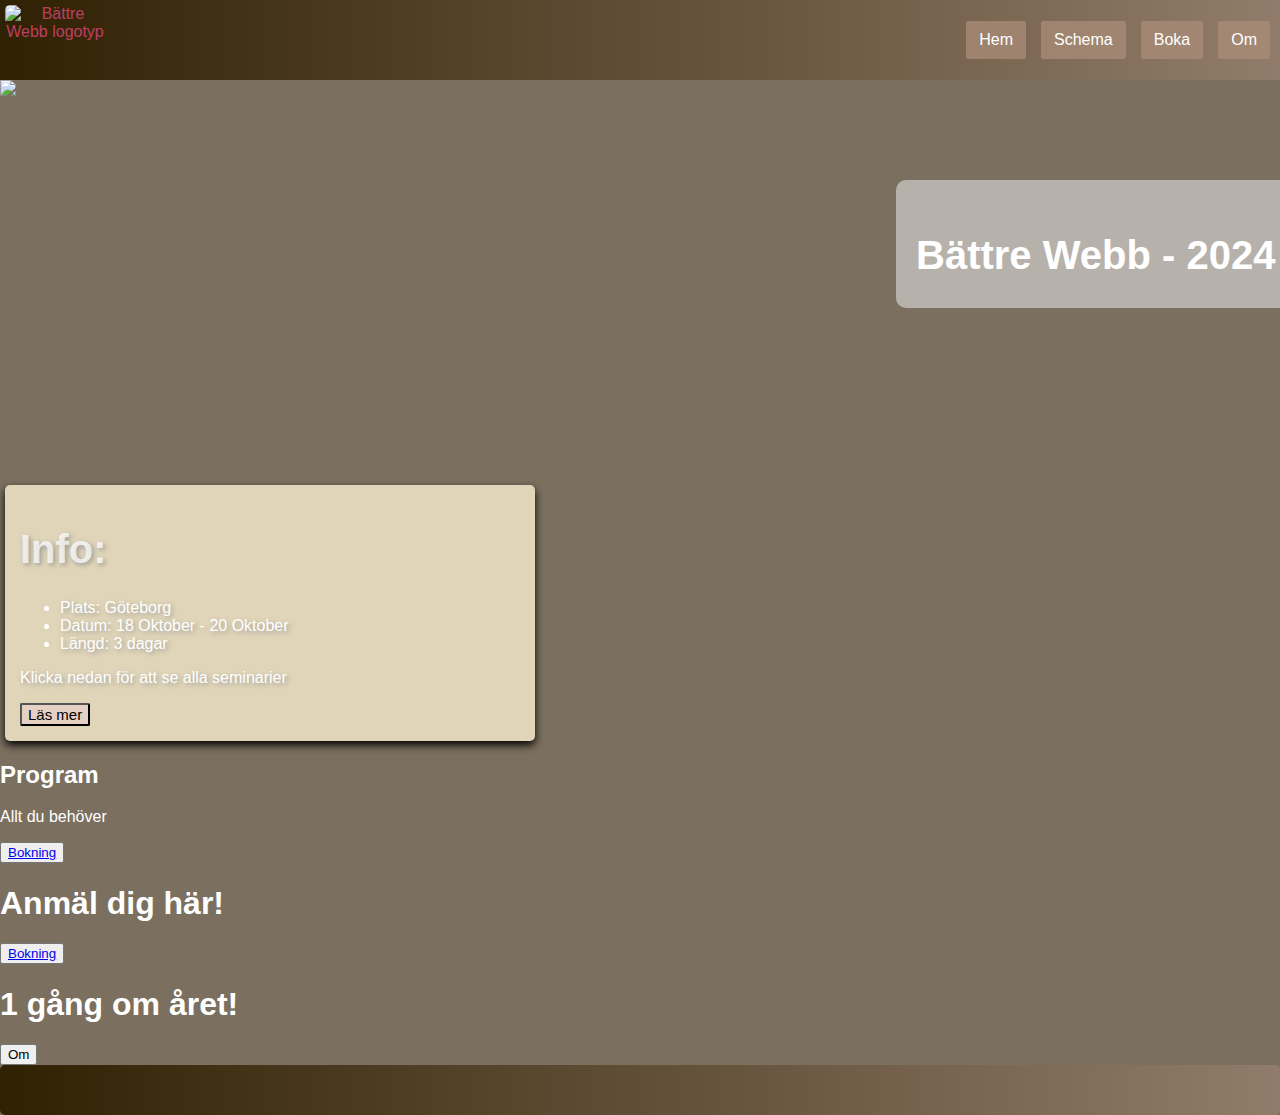
==== index.html @ a8c34453 "Ändringar av rubrik och bild" ====
<!DOCTYPE html>
<html lang="en">

<head>
         <meta charset="UTF-8">
         <meta name="viewport" content="width=device-width, initial-scale=1.0">
         <meta name="description" content="Bättre Webb - Frontendkonferens i Göteborg 2024. Lär dig mer om webbutveckling och frontend-design under denna 3-dagars konferens.">
         <title>Bättre Webb - Frontendkonferens i Göteborg 2024</title>
         <link rel="stylesheet" href="style.css">
         <link rel="stylesheet" href="program-style.css">
         <link rel="stylesheet" href="main-style.css">



</head>
<body>
    <header class="event-header">  
        <div class="logo">
            <img src="C:\Users\46736\Downloads\0ef7c6e8-6f28-417f-9a40-8fe6e013a804.webp" alt="Bättre Webb logotyp">
        </div>
        <div class="img-pic">
            <!--img src="C:\Users\46736\Downloads\c8ebf7bcc556e2cb3527eee6f27579f2.jpg" alt="Brown wavy lines background"-->
        </div>
        <nav class="menu">
            <ul class="menu">
                <li><a href="#home">Hem</a></li>


                <li><a href="#schedule">Schema</a></li>


                <li><a href="#register">Boka</a></li>


                <li><a href="#about">Om</a></li>
            </ul>
        </nav>
    </header>


    <main>
        <article class="image-section">
            <div class="image-container">
                <img src="C:\Users\46736\Better-webb-\DALL·E 2024-10-15 15.38.16 - A sandy textured background with soft, natural shadows cast from palm tree leaves. The focus is on the sand surface with delicate shadow patterns, wit.jpg">
            </div> 
            <div class="text-overlay">
                <h2> Bättre Webb - 2024 </h2>
            </div>        
        </article>

        <section>
        <nav class="info">
            <h1>Info:</h1>
            <ul>
                <li>Plats: Göteborg</li>
                <li>Datum: 18 Oktober - 20 Oktober</li>
                <li>Längd: 3 dagar</li>                        
            </ul>
            <p>Klicka nedan för att se alla seminarier</p>
            <button type="submit"><a href="program-index.html">Läs mer</a></button>
            
        </nav>
        </section>

        <section id="Schema">
            <h2>Program</h2>
            <p>Allt du behöver</p>
            <button type="submit"><a href="program-style.css">Bokning</a></button>

        </section>




        <section id="Boka">
            <h1>Anmäl dig här! </h1>
            <button type="submit"><a href="formulär-index.html">Bokning</a></button>
        </section>

        <section id="about">
            <h1>1 gång om året!</h1>
            <button type="button">Om</button>


        </section>
    </main>


    <footer class="event-footer">  
            <h2>  </h2>
            <img src=""
            <nav>
                <ul class="footer-menu">  
           
                </ul>
            </nav>
    </footer>


</body>
</html>
---- style.css ----
/* Header */
.event-header {
    display: flex;
    background-color: #302103;
    background: linear-gradient(90deg, #302103, #917b6a);
    justify-content: space-between;
    padding: 5px 5px;
    text-align: center;
    color: rgba(249, 75, 139, 0.703);
    box-shadow: #30201b;
    cursor: pointer;
}

.logo img {
    display: block;
    width: 100px;
    height: auto;
    margin-right: 100%;
    border-radius: 5px;
}

.menu {
    display: flex;
    list-style: none;
    margin-left: auto;
    padding: 0;
    justify-content: flex-end; /*Flyttar menyn åt slutet  */
    gap: 10px;
}

.menu a {
    display: block;
    padding: 10px 13px;
    background-color: #a98d78;
    flex: auto;
    text-shadow: 2px 2px 4px solid #a7929a;
    color: rgb(255, 255, 255);
    border-radius: 6px;
    text-decoration: none; /*tar bort understreck */
    cursor: pointer;
}

.image-container {
    position:static;
    width: 100%;
    height: 400px;
    overflow: hidden;


}

.image-container img {
    width: 100%;
    height: auto;
}

.text-overlay {
    position: absolute;
    width: 400px;
    top: 20%;
    left: 40%;
    background-color: #d7d4d3a7;
    border-radius: 10px;
    padding: 20px;

}

.text-overlay h2 {
    font-size: 2.5rem;
    margin-bottom: 10px;
}





.info {
    border: 2px solid #474747;
    padding: 20px; 
    border-radius: 5px;
    background-color: rgba(53, 45, 45, 0.119);
    box-shadow: 0 4px 8px rgb(0, 0, 0);
    max-width: 500px;
    margin: 5px;
    text-shadow: 2px 2px 5px #9a9a99;
}

.info h1 {
  font-size: 50px;  
  color: #000000;

}


.info button {
    color: rgb(107, 105, 107);
    background-color: #ffffff;
    text-decoration: none;
    border-radius: 2px;
    cursor: pointer;

}


.info button a {
    text-decoration: none;
    position: relative;
    top: 50%;
    color: rgb(0, 0, 0); 
    text-shadow: 2px 2px 8px solid rgb(157, 150, 150); 
    font-size: 15px; 
    text-align: left;
}

.Schema button a {
    text-decoration: none;
    position: relative;
    top: 50%;
    color: rgb(0, 0, 0); 
    text-shadow: 2px 2px 8px solid rgb(157, 150, 150); 
    font-size: 15px; 
    text-align: left;
}

body {
    font-family: Arial, sans-serif;
    margin: 0;
    padding: 0;
    color: rgb(0, 0, 0);
    background-color: #ded5cc;
    text-shadow: #9a9a99;
}


.event-footer {
    background-color: #302103;
    padding: 40px;
    text-align: center;
    color: rgb(0, 0, 0);
    border-radius: 5px;
    display: flex;
    background: linear-gradient(90deg, #302103, #917b6a);
    padding: 5px 5px;
    text-align: center;
    color: rgba(249, 75, 124, 0.703);
    box-shadow: #30201b;
}

  @media (max-width: 768px) {
    .event-header {
        flex-direction: column;
        align-items: center;

    }

  .text-overlay {

    font-size: 1.8rem;
  }


    .event-footer {
    font-size: 1rem;

    }

    .img-pic {
        
    }

    .menu {
        flex-direction: column;
        justify-content: center;
        align-items: center;
        gap: 5px;
}

    .menu a {
        flex: none;
        width: 100%;
        text-align: center;

    }

    .header-pic {


    }













  }
---- program-style.css ----
.event-header {
    display: flex;
    background-color: #302103;
    background: linear-gradient(90deg, #302103, #917b6a);
    justify-content: space-between;
    padding: 5px 5px;
    text-align: center;
    color: rgba(249, 75, 139, 0.703);
    box-shadow: #30201b;
}

.logo img {
    display: block;
    width: 100px;
    height: auto;
    margin-right: 100%;
    border-radius: 5px;
}

.header-pic img {
    width: 100%;
    height: 200px;
    overflow: hidden;
    display: block;
    filter: blur(2px);
    background-attachment: fixed;

    background-size: cover; /* täcker hela ytan */
    background-position: center; /* Centrera bilden */
    height: 300px; 
    position: relative; 
}

.info {
    border: 2px; #73fff6;
    padding: 15px; 
    border-radius: 5px;
    background-color: rgb(224, 213, 184);
    box-shadow: 0 4px 8px rgb(0, 0, 0);
    max-width: 500px;
    margin: 5px;
   text-shadow: #30201b;
}

.info h1 {
  font-size: 40px;  
  color: #ffffffc1;

}


.info button {
    color: rgb(78, 72, 76);
    background-color: #e6d0c8c1;
    text-decoration: none;

}

.nav h1 {
    color: gainsboro;
}

.img-pic {
    width: 100%;
    overflow: hidden;
}


.text-overlay {
    position: absolute;
    justify-content: end;
    top: 20;
    left: 70%;


}

.section-1 h2 {
    position: relative;
    top: 50%;
    left: 50%;
    color: rgb(239, 216, 179); 
    text-shadow: 2px 2px 8px rgba(0, 0, 0, 0.7); 
    font-size: 36px; 
    text-align: left;
}

.menu {
    display: flex;
    list-style: none;
    margin-left: auto;
    padding: 0;
    justify-content: end; /*Flyttar menyn åt slutet  */
    gap: 10px;
}

.menu a {
    display: block;
    padding: 10px 13px;
    background-color: #a98d78c1;
    flex: auto;
    text-shadow: #73fff6;
    color: rgb(255, 255, 255);
    border-radius: 2px;
    text-decoration: none; /*tar bort understreck */
}

.menu li {
    margin-right: 5px;
    text-align: right;
    text-shadow: 2px 2px 8px rgb(rgba(255, 0, 0, 0.352), rgb(255, 48, 176), rgb(245, 152, 203));

}

body {
    font-family: Arial, sans-serif;
    margin: 0;
    padding: 0;
    color: rgb(255, 255, 255);
    background-color: #7b705f;
}

/*--------------------------------------------------------------------------------------------------------------------------------------------- */

.rubrik h1 {
    color: #866e6e;
    padding: 4px 4px 5px;
    text-align: center;
    width: 90%;
    font-size: 50px;
    text-shadow: 3px 3px 6px rgb(255, 252, 253);
    margin: 100px;

}

.Schema h2 {
    font-size: 20px;
    color: rgb(255, 255, 255);
}

.Schema {
    display: flex;
    justify-content: 20px;
    flex-wrap: wrap;

}

 .Schema .Dag-1, 
 .Schema .Dag-2,
 .Schema .Dag-3
 {
    color: rgb(255, 249, 249);
    width: 300px;
    height: 220px;
    background-color: #e0d3c0;
    border: 2px solid rgb(107, 102, 102);
    padding: 20px;
    margin: 50px;
    border-radius: 5px;
    text-shadow: 1px 1px 3px #30201b;
    box-shadow: 2px 2px 5px#f6f5f4c1;
}   


 .seminarie .section-a,
 .seminarie .section-b,
 .seminarie .section-c,
 .seminarie .section-d,
 .seminarie .section-e,
 .seminarie .section-f,
 .seminarie .section-g,
 .seminarie .section-h,
 .seminarie .section-i,
 .seminarie .section-j
 {
    color: #111010;
    width: 300px;
    height: 200px;
    border: 2px solid grey;
    padding: 20px;
    margin: 30px;
    border-radius: 10px;
    background-color: #f2f0e2;
}



@media (max-width: 768px) {

    .rubrik {


    }

    .Schema {


    }



}
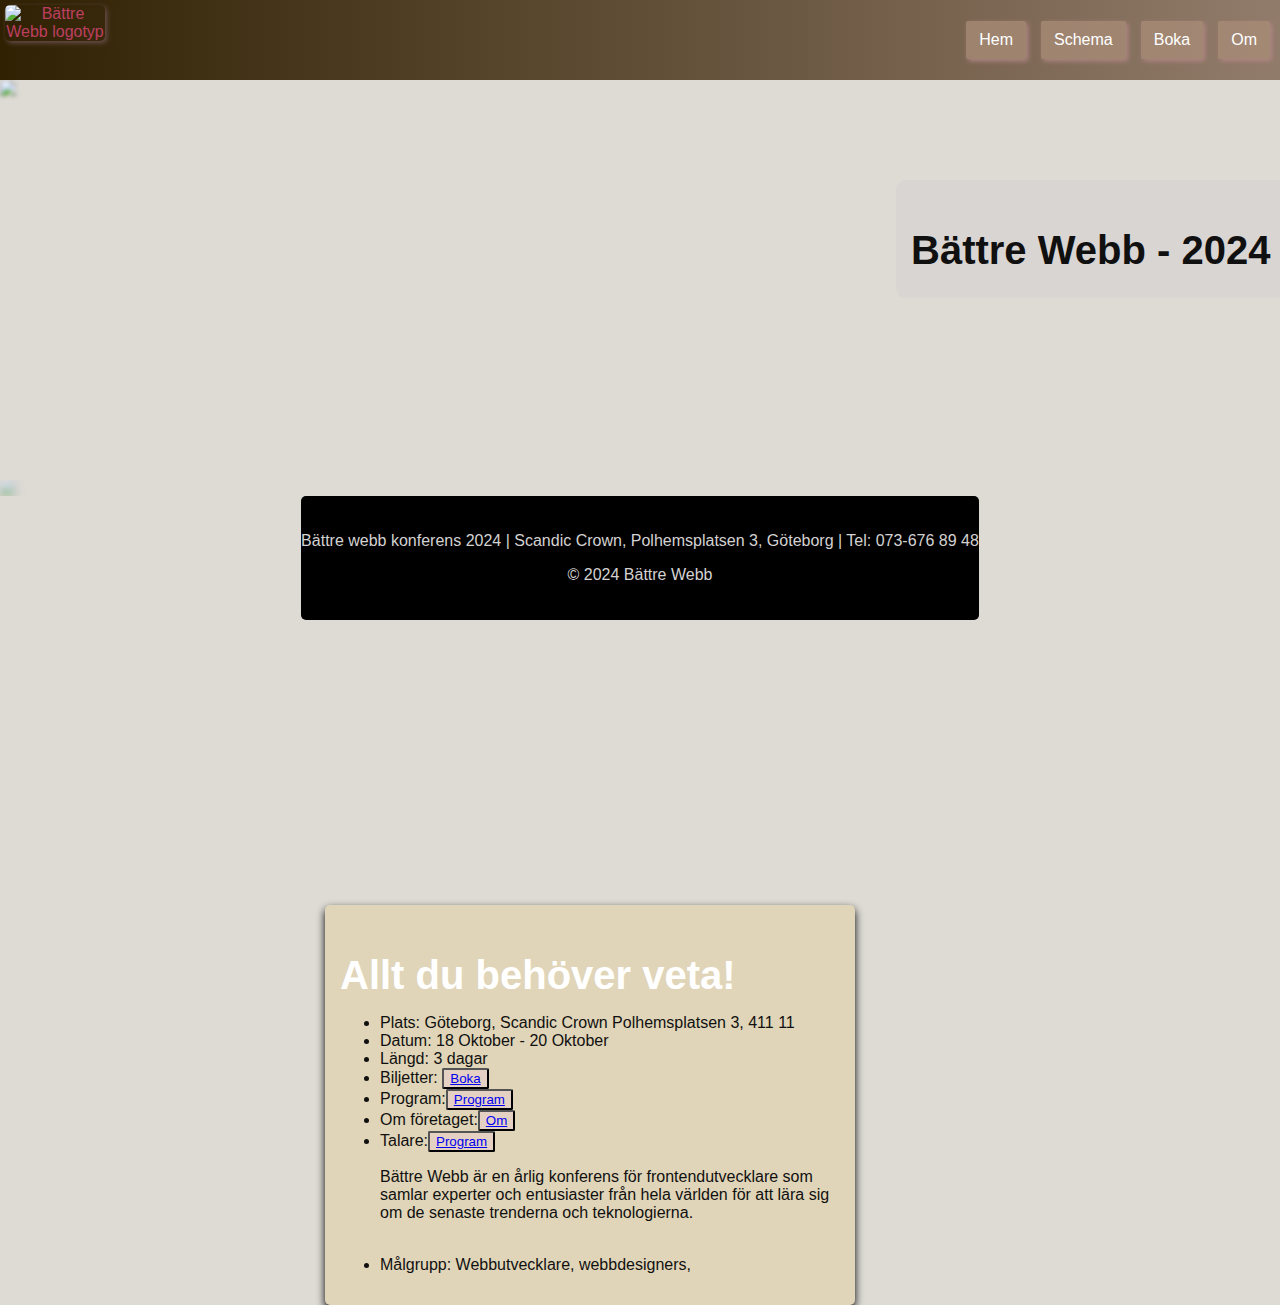
==== commit bd4c6aab: "lagt till en bagrund och ändrat om en del infromation" ====
--- a/index.html
+++ b/index.html
@@ -47,55 +47,41 @@
                 <h2> Bättre Webb - 2024 </h2>
             </div>        
         </article>
+        
+           
+
+        <section class="background-pic">
+            <div>
+                <img src="C:\Users\46736\Better-webb-\0d69a1f3-46e8-4ac4-a552-cd00e98daed6.jpg">
+            </div> 
+        </section>
 
         <section>
-        <nav class="info">
-            <h1>Info:</h1>
-            <ul>
-                <li>Plats: Göteborg</li>
+            <div class="info">
+                <h2>Allt du behöver veta!</h2>
+                <ul>
+                <li>Plats: Göteborg, Scandic Crown Polhemsplatsen 3, 411 11 </li>
                 <li>Datum: 18 Oktober - 20 Oktober</li>
-                <li>Längd: 3 dagar</li>                        
-            </ul>
-            <p>Klicka nedan för att se alla seminarier</p>
-            <button type="submit"><a href="program-index.html">Läs mer</a></button>
-            
-        </nav>
-        </section>
-
-        <section id="Schema">
-            <h2>Program</h2>
-            <p>Allt du behöver</p>
-            <button type="submit"><a href="program-style.css">Bokning</a></button>
-
-        </section>
-
-
-
-
-        <section id="Boka">
-            <h1>Anmäl dig här! </h1>
-            <button type="submit"><a href="formulär-index.html">Bokning</a></button>
-        </section>
-
-        <section id="about">
-            <h1>1 gång om året!</h1>
-            <button type="button">Om</button>
-
-
+                <li>Längd: 3 dagar</li>  
+                
+                <li>Biljetter: <button type="submit"><a href="formulär-index.html">Boka</a></button></li>
+                <li>Program:<button type="submit"><a href="program-index.html">Program</a></button></li>
+                <li>Om företaget:<button type="submit"><a href="about-index.html">Om</a></button></li>
+                <li>Talare:<button type="submit"><a href="program-index.html">Program</a></button></li>
+                <p> Bättre Webb är en årlig konferens för frontendutvecklare som samlar experter och entusiaster från hela världen för att lära sig om de senaste trenderna och teknologierna.</p><br>
+                <li>Målgrupp: Webbutvecklare, webbdesigners, </li>
+                </ul>
+            </div>
         </section>
     </main>
 
 
-    <footer class="event-footer">  
-            <h2>  </h2>
-            <img src=""
-            <nav>
-                <ul class="footer-menu">  
-           
-                </ul>
-            </nav>
-    </footer>
 
-
+         <footer class="event-footer">  
+            <div class="footer-text">
+                <p>Bättre webb konferens 2024 | Scandic Crown, Polhemsplatsen 3, Göteborg | Tel: 073-676 89 48</p>
+                <p>&copy; 2024 Bättre Webb</p>
+            </div>
+         </footer>
 </body>
 </html>
--- a/style.css
+++ b/style.css
@@ -1,24 +1,25 @@
-/* Header */
-.event-header {
+/* Header*/
+header {
     display: flex;
-    background-color: #302103;
-    background: linear-gradient(90deg, #302103, #917b6a);
+    background-color: #c2bfba;
+    background: linear-gradient(90deg, #2b1e06c8, #7b6262, #b8a495);
     justify-content: space-between;
     padding: 5px 5px;
     text-align: center;
     color: rgba(249, 75, 139, 0.703);
     box-shadow: #30201b;
-    cursor: pointer;
-}
-
+}
+
+/* Logo */
 .logo img {
     display: block;
     width: 100px;
     height: auto;
     margin-right: 100%;
     border-radius: 5px;
-}
-
+    box-shadow: 2px 2px 5px rgb(106, 78, 78);
+}
+ /* Meny*/
 .menu {
     display: flex;
     list-style: none;
@@ -31,15 +32,15 @@
 .menu a {
     display: block;
     padding: 10px 13px;
-    background-color: #a98d78;
+    background-color: #d2bbaac1;
     flex: auto;
-    text-shadow: 2px 2px 4px solid #a7929a;
+    box-shadow: 2px 2px 5px #b28686;
     color: rgb(255, 255, 255);
-    border-radius: 6px;
+    border-radius: 2px;
     text-decoration: none; /*tar bort understreck */
     cursor: pointer;
 }
-
+/*Strand bilden*/
 .image-container {
     position:static;
     width: 100%;
@@ -52,16 +53,19 @@
 .image-container img {
     width: 100%;
     height: auto;
-}
-
+    filter: blur(2px);
+}
+
+/* Välomst rubriken */
 .text-overlay {
     position: absolute;
-    width: 400px;
+    width: 370px;
     top: 20%;
-    left: 40%;
-    background-color: #d7d4d3a7;
+    left: 35%;
+    background-color: #d7d4d3d4;
     border-radius: 10px;
-    padding: 20px;
+    padding: 15px;
+    z-index: 2;
 
 }
 
@@ -70,25 +74,58 @@
     margin-bottom: 10px;
 }
 
-
-
-
-
+/* Bakgrunds bilden */
+.background-pic {
+    position: relative;
+    width: 100%;
+    height: auto;
+    overflow: hidden;
+    background-size: cover;
+    background-position: center;
+}
+
+.background-pic img {
+    position: static;
+    width: 100%;
+    height: 400px;
+    overflow: hidden;
+
+    display: block;
+    margin: 0 auto; /* Centrerar bilden */
+    width: 100%;
+    height: auto;
+    filter: blur(5px);
+}
+
+/* Information och sånt */
 .info {
-    border: 2px solid #474747;
-    padding: 20px; 
-    border-radius: 5px;
-    background-color: rgba(53, 45, 45, 0.119);
-    box-shadow: 0 4px 8px rgb(0, 0, 0);
-    max-width: 500px;
-    margin: 5px;
-    text-shadow: 2px 2px 5px #9a9a99;
-}
+    position: absolute;
+    top: 100%;
+    left: 25%;
+    margin: 2px;
+    padding: 20px;
+    z-index: 2;
+    width: 50%;
+    background-color: #d7d4d3a7;
+    border-radius: 10px;
+
+}
+
+.info h2 {
+    font-size: 2.5rem;
+    margin-bottom: 10px;
+    color: #ffffff;
+    
+}-----
+
+
+
 
 .info h1 {
-  font-size: 50px;  
-  color: #000000;
-
+    position: absolute;
+    font-size: 100px;  
+    color: #fff9f9;
+    text-shadow: 2px 2px 5px #7b6262;
 }
 
 
@@ -102,49 +139,39 @@
 }
 
 
-.info button a {
-    text-decoration: none;
-    position: relative;
-    top: 50%;
-    color: rgb(0, 0, 0); 
-    text-shadow: 2px 2px 8px solid rgb(157, 150, 150); 
-    font-size: 15px; 
-    text-align: left;
-}
-
-.Schema button a {
-    text-decoration: none;
-    position: relative;
-    top: 50%;
-    color: rgb(0, 0, 0); 
-    text-shadow: 2px 2px 8px solid rgb(157, 150, 150); 
-    font-size: 15px; 
-    text-align: left;
-}
+
+
+
 
 body {
     font-family: Arial, sans-serif;
     margin: 0;
     padding: 0;
-    color: rgb(0, 0, 0);
-    background-color: #ded5cc;
+    color: rgb(255, 255, 255);
+    background-color: #7b6262;
     text-shadow: #9a9a99;
 }
 
 
+footer {
+    background-color: #000000;
+    color: rgb(212, 210, 210);
+    text-align: center;
+    padding: 20px 0;
+}
+
 .event-footer {
-    background-color: #302103;
-    padding: 40px;
+    margin: 0 auto;
+    height: auto;
+    border-radius: 5px;
+    max-width: 2000px;
+}
+
+.footer-text {
     text-align: center;
-    color: rgb(0, 0, 0);
-    border-radius: 5px;
-    display: flex;
-    background: linear-gradient(90deg, #302103, #917b6a);
-    padding: 5px 5px;
-    text-align: center;
-    color: rgba(249, 75, 124, 0.703);
-    box-shadow: #30201b;
-}
+    z-index: 2;
+}
+
 
   @media (max-width: 768px) {
     .event-header {
--- a/program-style.css
+++ b/program-style.css
@@ -113,29 +113,54 @@
 }
 
 body {
-    font-family: Arial, sans-serif;
+    font-family:'Franklin Gothic Medium', 'Arial Narrow', Arial, sans-serif ;
+    color: #111010;
+    background-color: #dedbd5;
+    height: 100%;
     margin: 0;
     padding: 0;
+    display: flex;
+    flex-direction: column;
+}
+
+
+/*--------------------------------------------------------------------------------------------------------------------------------------------- */
+
+.program {
+    width: 700px;
+    margin: 30px;
+    padding: 30px;
+    flex-direction: row;
+}
+
+.section-q {
+    width: 700px;
+    top: 100%;
+    left: 10%;
+    background-color: #392106b3;
+    border-radius: 10px;
+    padding: 30px;
+    margin: auto;
+}
+
+.rubrik h1 {
+    font-size: 3.5rem;
+    margin-bottom: 50px;
+    color: white;
+    text-align: center;
+}
+
+/* Schema */
+
+.Schema h2 {
+    font-size: 27px;
     color: rgb(255, 255, 255);
-    background-color: #7b705f;
-}
-
-/*--------------------------------------------------------------------------------------------------------------------------------------------- */
-
-.rubrik h1 {
-    color: #866e6e;
-    padding: 4px 4px 5px;
-    text-align: center;
-    width: 90%;
-    font-size: 50px;
-    text-shadow: 3px 3px 6px rgb(255, 252, 253);
-    margin: 100px;
-
-}
-
-.Schema h2 {
-    font-size: 20px;
-    color: rgb(255, 255, 255);
+}
+
+.Schema u {
+    color: #5c0f0f;
+    text-shadow: 2px 2px 4px solid white;
+    font-size: 18px;
 }
 
 .Schema {
@@ -150,17 +175,15 @@
  .Schema .Dag-3
  {
     color: rgb(255, 249, 249);
-    width: 300px;
-    height: 220px;
-    background-color: #e0d3c0;
+    width: 350px;
+    height: 250px;
+    background-color: #d9cab6b7;
     border: 2px solid rgb(107, 102, 102);
     padding: 20px;
     margin: 50px;
     border-radius: 5px;
-    text-shadow: 1px 1px 3px #30201b;
     box-shadow: 2px 2px 5px#f6f5f4c1;
 }   
-
 
  .seminarie .section-a,
  .seminarie .section-b,
@@ -172,16 +195,77 @@
  .seminarie .section-h,
  .seminarie .section-i,
  .seminarie .section-j
+
  {
+    margin-bottom: 100px;
     color: #111010;
     width: 300px;
-    height: 200px;
+    height: auto;
     border: 2px solid grey;
     padding: 20px;
     margin: 30px;
     border-radius: 10px;
-    background-color: #f2f0e2;
-}
+    background-color: #e2d5e0;
+}
+
+.seminarie, .pic-1 img
+.seminarie, .pic-2 img
+.seminarie, .pic-3 img
+.seminarie, .pic-4 img 
+.seminarie, .pic-5 img 
+.seminarie, .pic-6 img
+.seminarie, .pic-7 img 
+.seminarie, .pic-8 img
+.seminarie, .pic-9 img
+.seminarie, .pic-10 img {
+    width: 150px;
+    top:    20px;
+    height: 100px;
+    padding: 20px;
+    margin: 30px;
+    margin-bottom: auto;
+}
+
+.seminarie img {
+    max-width: 100%;
+    height: auto;
+    display: block;
+    margin: 0 auto;
+}
+
+
+
+
+/*
+    .program-footer {
+    position: absolute;
+    margin-top: 50px; 
+    background-color: #302103;
+    padding: 40px;
+    text-align: center;
+    color: rgb(0, 0, 0);
+    border-radius: 5px;
+    display: flex;
+    background: linear-gradient(90deg, #302103, #917b6a);
+    padding: 5px 5px; 
+    text-align: center;
+    color: rgba(255, 255, 255, 0.703);
+    box-shadow: #30201b;
+    height: auto;
+    width: 100%;
+    flex-wrap: wrap;
+    justify-content: flex-end;}
+
+    .program-footer {
+    z-index: 10; /* Justera efter behov */
+    position: relative; /* Gör det möjligt att använda z-index 
+    } */
+
+
+
+
+
+
 
 
 
@@ -198,5 +282,8 @@
     }
 
 
-
+    .program-footer {
+        padding: 20px 10px;
+    }
+    
 }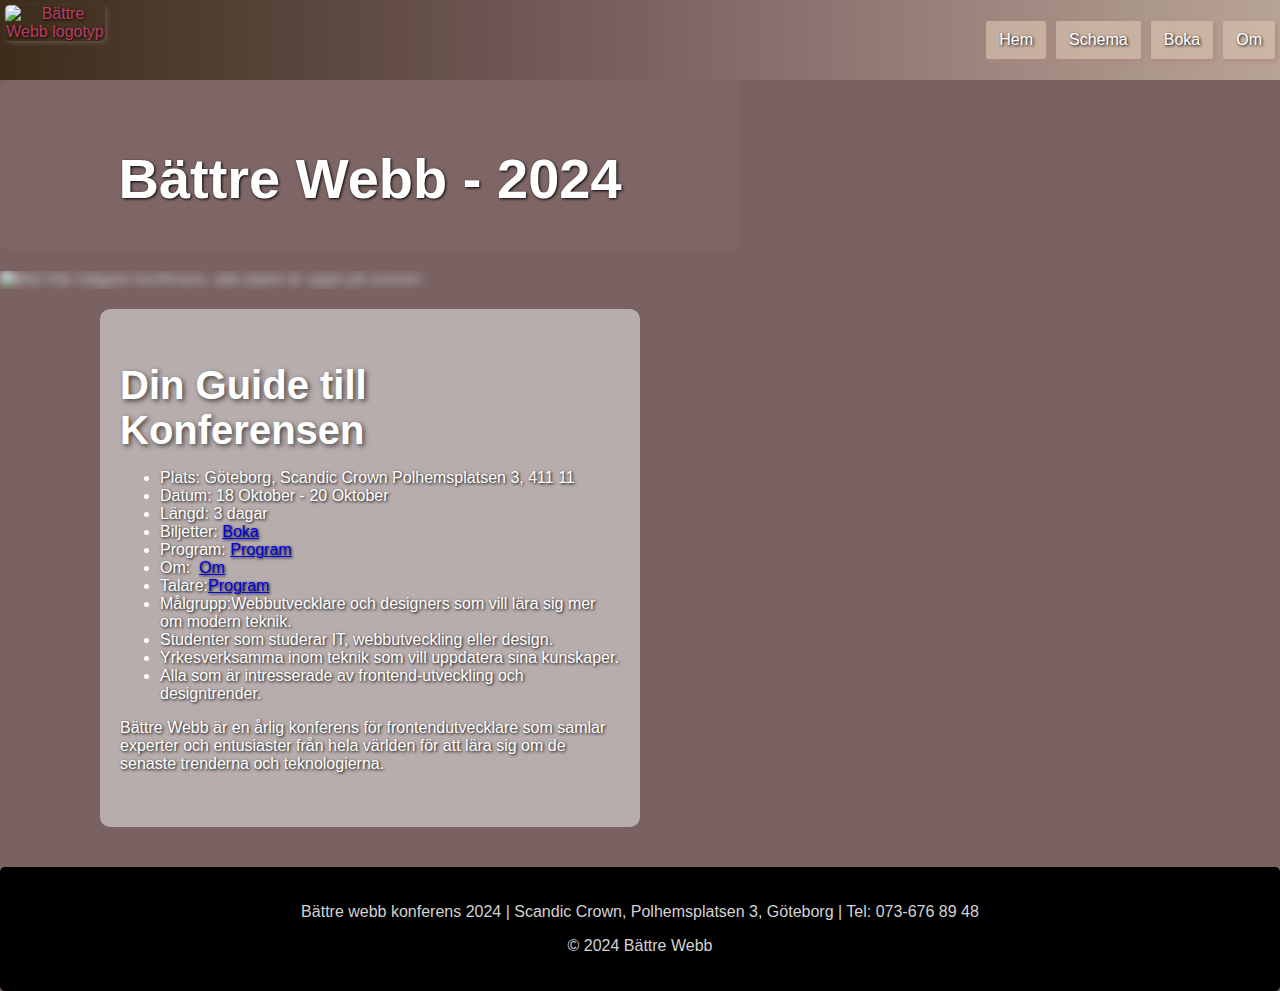
==== commit def7a560: "förbättringar" ====
--- a/index.html
+++ b/index.html
@@ -18,31 +18,18 @@
         <div class="logo">
             <img src="C:\Users\46736\Downloads\0ef7c6e8-6f28-417f-9a40-8fe6e013a804.webp" alt="Bättre Webb logotyp">
         </div>
-        <div class="img-pic">
-            <!--img src="C:\Users\46736\Downloads\c8ebf7bcc556e2cb3527eee6f27579f2.jpg" alt="Brown wavy lines background"-->
-        </div>
         <nav class="menu">
             <ul class="menu">
                 <li><a href="#home">Hem</a></li>
-
-
                 <li><a href="#schedule">Schema</a></li>
-
-
                 <li><a href="#register">Boka</a></li>
-
-
                 <li><a href="#about">Om</a></li>
             </ul>
         </nav>
     </header>
 
-
     <main>
         <article class="image-section">
-            <div class="image-container">
-                <img src="C:\Users\46736\Better-webb-\DALL·E 2024-10-15 15.38.16 - A sandy textured background with soft, natural shadows cast from palm tree leaves. The focus is on the sand surface with delicate shadow patterns, wit.jpg">
-            </div> 
             <div class="text-overlay">
                 <h2> Bättre Webb - 2024 </h2>
             </div>        
@@ -52,25 +39,29 @@
 
         <section class="background-pic">
             <div>
-                <img src="C:\Users\46736\Better-webb-\0d69a1f3-46e8-4ac4-a552-cd00e98daed6.jpg">
+                <img src="C:\Users\46736\Downloads\background-image.jpg" alt="Bild från tidigare konferans, alla talare är uppe på scenen.">
             </div> 
         </section>
 
         <section>
             <div class="info">
-                <h2>Allt du behöver veta!</h2>
+                <h2>Din Guide till Konferensen</h2>
                 <ul>
-                <li>Plats: Göteborg, Scandic Crown Polhemsplatsen 3, 411 11 </li>
-                <li>Datum: 18 Oktober - 20 Oktober</li>
-                <li>Längd: 3 dagar</li>  
+                    <li>Plats: Göteborg, Scandic Crown Polhemsplatsen 3, 411 11 </li>
+                    <li>Datum: 18 Oktober - 20 Oktober</li>
+                    <li>Längd: 3 dagar</li>  
                 
-                <li>Biljetter: <button type="submit"><a href="formulär-index.html">Boka</a></button></li>
-                <li>Program:<button type="submit"><a href="program-index.html">Program</a></button></li>
-                <li>Om företaget:<button type="submit"><a href="about-index.html">Om</a></button></li>
-                <li>Talare:<button type="submit"><a href="program-index.html">Program</a></button></li>
-                <p> Bättre Webb är en årlig konferens för frontendutvecklare som samlar experter och entusiaster från hela världen för att lära sig om de senaste trenderna och teknologierna.</p><br>
-                <li>Målgrupp: Webbutvecklare, webbdesigners, </li>
-                </ul>
+                    <li>Biljetter: <a href="formulär-index.html" class="button">Boka</a></li>
+                    <li>Program: <a href="program-index.html" class="button">Program</a></li>
+                    <li>Om:&nbsp; <a href="about-index.html" class="button">Om</a></li>
+                    <li>Talare:<a href="program-index.html" class="button">Program</a></li>
+                    <li> Målgrupp:Webbutvecklare och designers som vill lära sig mer om modern teknik.</li>
+                    <li>Studenter som studerar IT, webbutveckling eller design.</li>
+                    <li>Yrkesverksamma inom teknik som vill uppdatera sina kunskaper.</li>
+                    <li>Alla som är intresserade av frontend-utveckling och designtrender.</li>
+                </ul> 
+                    <p> Bättre Webb är en årlig konferens för frontendutvecklare som samlar experter och entusiaster från hela världen för att lära sig om de senaste trenderna och teknologierna.</p><br>
+
             </div>
         </section>
     </main>
--- a/style.css
+++ b/style.css
@@ -39,39 +39,40 @@
     border-radius: 2px;
     text-decoration: none; /*tar bort understreck */
     cursor: pointer;
-}
-/*Strand bilden*/
-.image-container {
-    position:static;
-    width: 100%;
-    height: 400px;
-    overflow: hidden;
-
-
-}
-
-.image-container img {
-    width: 100%;
-    height: auto;
-    filter: blur(2px);
-}
+    transition: background-color 0.4s ease;
+}
+
+.menu a:hover {
+    background-color: #e9e1e1;
+
+}
+
+.menu a:active {
+    background-color: #a66f6f;
+}
+
 
 /* Välomst rubriken */
 .text-overlay {
-    position: absolute;
-    width: 370px;
-    top: 20%;
-    left: 35%;
-    background-color: #d7d4d3d4;
+    width: 700px;
+    max-width: 1000px;
+    margin-left: 300px;
+    top: 50%;
+    left: 50%;
+    background-color: #d7d4d30a;
     border-radius: 10px;
-    padding: 15px;
+    padding: 20px;
     z-index: 2;
-
+    text-align: center;
+    align-content: center;
+    margin: 0;
 }
 
 .text-overlay h2 {
-    font-size: 2.5rem;
-    margin-bottom: 10px;
+    font-size: 3.5rem;
+    margin-bottom: 20px;
+    text-shadow: 2px 2px 5px plum;
+    text-shadow: 1px 1px 3px #000000;
 }
 
 /* Bakgrunds bilden */
@@ -85,87 +86,100 @@
 }
 
 .background-pic img {
-    position: static;
+    position: relative;
     width: 100%;
-    height: 400px;
+    height: auto;
     overflow: hidden;
-
     display: block;
     margin: 0 auto; /* Centrerar bilden */
-    width: 100%;
     height: auto;
     filter: blur(5px);
+
+    max-width: 100%; /* Gör så att bilden skalas ned om den är för stor */
+    height: auto; /* Behåll bildens proportioner */
+    display: block; /* För att förhindra extra mellanrum runt bilden */
+    margin: 0 auto; /* Centrerar bilden om det behövs */
 }
 
 /* Information och sånt */
 .info {
-    position: absolute;
-    top: 100%;
-    left: 25%;
-    margin: 2px;
+    position: relative; /* Ändra till relative så att den inte överlappar andra element */
+    margin: 20px auto; /* Ge utrymme ovan och nedan */
     padding: 20px;
-    z-index: 2;
-    width: 50%;
+    transform:translate(-50%);
+    z-index: 10;
+    width: 90%;
+    max-width: 500px;
     background-color: #d7d4d3a7;
     border-radius: 10px;
-
 }
 
 .info h2 {
     font-size: 2.5rem;
     margin-bottom: 10px;
     color: #ffffff;
+    text-shadow: 2px 2px 5px rgb(69, 66, 66);
     
-}-----
-
-
-
-
-.info h1 {
-    position: absolute;
-    font-size: 100px;  
-    color: #fff9f9;
-    text-shadow: 2px 2px 5px #7b6262;
-}
+}
+
+
 
 
 .info button {
-    color: rgb(107, 105, 107);
-    background-color: #ffffff;
-    text-decoration: none;
     border-radius: 2px;
     cursor: pointer;
-
-}
-
-
-
-
-
-
+    background-color: #fffbf875;
+    box-shadow: 2px 2px 5px #a89999;
+    color: rgb(255, 255, 255);
+    border-radius: 3px;
+    text-decoration: none; /*tar bort understreck */
+    transition: background-color 0.4s ease;
+}
+
+.info a:hover {
+    background-color: #e9e1e1;
+
+}
+
+.info a:active {
+    background-color: #a66f6f;
+}
 body {
     font-family: Arial, sans-serif;
     margin: 0;
     padding: 0;
     color: rgb(255, 255, 255);
+    text-shadow: 1px 1px 3px black;
     background-color: #7b6262;
     text-shadow: #9a9a99;
-}
-
+    display: flex;
+    flex-direction: column; /* Staplar elemenent, råkade ta bort den och allt flöt huller om buller */
+    min-height: 100vh; /* Gör så att body fyller hela höjden av viewport */
+}
+
+main {
+    flex: 1; /* Gör så att main tar upp allt tillgängligt utrymme */
+}
 
 footer {
     background-color: #000000;
     color: rgb(212, 210, 210);
     text-align: center;
     padding: 20px 0;
+    margin-top: 20px;
 }
 
 .event-footer {
-    margin: 0 auto;
-    height: auto;
+    background-color: #000000; /* Se till att detta stämmer överens med footer */
+    color: rgb(212, 210, 210);
+    text-align: center;
+    padding: 20px 0;
+    margin-top: 20px; /* Lägg till lite utrymme ovanför footern */
     border-radius: 5px;
-    max-width: 2000px;
-}
+    max-width: 2000px; /* Detta verkar onödigt stort, överväg att minska */
+    width: 100%; /* Se till att den sträcker sig över hela bredden */
+}
+
 
 .footer-text {
     text-align: center;
@@ -173,26 +187,16 @@
 }
 
 
-  @media (max-width: 768px) {
-    .event-header {
+.image-section {
+    margin-bottom: 20px; /* Justera avståndet efter behov */
+}
+
+
+/* Media queries för responsiv design */
+@media (max-width: 768px) {
+    header {
         flex-direction: column;
         align-items: center;
-
-    }
-
-  .text-overlay {
-
-    font-size: 1.8rem;
-  }
-
-
-    .event-footer {
-    font-size: 1rem;
-
-    }
-
-    .img-pic {
-        
     }
 
     .menu {
@@ -200,30 +204,57 @@
         justify-content: center;
         align-items: center;
         gap: 5px;
-}
+    }
+
+    .text-overlay {
+        width: 90%;
+        margin: 0 auto;
+        font-size: 2rem;
+        padding: 10px;
+    }
+
+    .info {
+        width: 80%; /* Justera bredden för mindre enheter */
+        top: 50%; /* Centrera vertikalt */
+        left: 50%; /* Centrera horisontellt */
+    }
+
+    .event-footer {
+        font-size: 1rem;
+    }
+}
+
+@media (max-width: 480px) {
+    .text-overlay h2 {
+        font-size: 1.5rem; /* Minska storlek ytterligare för mindre enheter */
+    }
+
+    .info h2 {
+        font-size: 1.8rem; /* Justera för lägre skärmstorlekar */
+    }
+
+    .info {
+        width: 95%; /* Gör den ännu bredare för små skärmar */
+        font-size: 1rem;
+    }
 
     .menu a {
-        flex: none;
-        width: 100%;
-        text-align: center;
-
-    }
-
-    .header-pic {
-
-
-    }
-
-
-
-
-
-
-
-
-
-
-
-
-
-  }
+        padding: 8px;
+        font-size: 1rem; /* Minska textstorlek för meny */
+    }
+}
+
+@media (max-width: 300px) {
+    .text-overlay {
+        font-size: 1.2rem; /* Minska textstorlek ytterligare för små skärmar */
+        padding: 5px; /* Minska padding */
+    }
+
+    .info {
+        font-size: 1rem; /* Justera textstorlek för små skärmar */
+    }
+
+    .menu a {
+        padding: 5px; /* Minska padding ytterligare */
+    }
+}
--- a/program-style.css
+++ b/program-style.css
@@ -1,289 +1,6 @@
-.event-header {
-    display: flex;
-    background-color: #302103;
-    background: linear-gradient(90deg, #302103, #917b6a);
-    justify-content: space-between;
-    padding: 5px 5px;
-    text-align: center;
-    color: rgba(249, 75, 139, 0.703);
-    box-shadow: #30201b;
+.h2 text {
+    color: rgb(103, 99, 106);
+    text-align: end;
+    width: 5px;
+  
 }
-
-.logo img {
-    display: block;
-    width: 100px;
-    height: auto;
-    margin-right: 100%;
-    border-radius: 5px;
-}
-
-.header-pic img {
-    width: 100%;
-    height: 200px;
-    overflow: hidden;
-    display: block;
-    filter: blur(2px);
-    background-attachment: fixed;
-
-    background-size: cover; /* täcker hela ytan */
-    background-position: center; /* Centrera bilden */
-    height: 300px; 
-    position: relative; 
-}
-
-.info {
-    border: 2px; #73fff6;
-    padding: 15px; 
-    border-radius: 5px;
-    background-color: rgb(224, 213, 184);
-    box-shadow: 0 4px 8px rgb(0, 0, 0);
-    max-width: 500px;
-    margin: 5px;
-   text-shadow: #30201b;
-}
-
-.info h1 {
-  font-size: 40px;  
-  color: #ffffffc1;
-
-}
-
-
-.info button {
-    color: rgb(78, 72, 76);
-    background-color: #e6d0c8c1;
-    text-decoration: none;
-
-}
-
-.nav h1 {
-    color: gainsboro;
-}
-
-.img-pic {
-    width: 100%;
-    overflow: hidden;
-}
-
-
-.text-overlay {
-    position: absolute;
-    justify-content: end;
-    top: 20;
-    left: 70%;
-
-
-}
-
-.section-1 h2 {
-    position: relative;
-    top: 50%;
-    left: 50%;
-    color: rgb(239, 216, 179); 
-    text-shadow: 2px 2px 8px rgba(0, 0, 0, 0.7); 
-    font-size: 36px; 
-    text-align: left;
-}
-
-.menu {
-    display: flex;
-    list-style: none;
-    margin-left: auto;
-    padding: 0;
-    justify-content: end; /*Flyttar menyn åt slutet  */
-    gap: 10px;
-}
-
-.menu a {
-    display: block;
-    padding: 10px 13px;
-    background-color: #a98d78c1;
-    flex: auto;
-    text-shadow: #73fff6;
-    color: rgb(255, 255, 255);
-    border-radius: 2px;
-    text-decoration: none; /*tar bort understreck */
-}
-
-.menu li {
-    margin-right: 5px;
-    text-align: right;
-    text-shadow: 2px 2px 8px rgb(rgba(255, 0, 0, 0.352), rgb(255, 48, 176), rgb(245, 152, 203));
-
-}
-
-body {
-    font-family:'Franklin Gothic Medium', 'Arial Narrow', Arial, sans-serif ;
-    color: #111010;
-    background-color: #dedbd5;
-    height: 100%;
-    margin: 0;
-    padding: 0;
-    display: flex;
-    flex-direction: column;
-}
-
-
-/*--------------------------------------------------------------------------------------------------------------------------------------------- */
-
-.program {
-    width: 700px;
-    margin: 30px;
-    padding: 30px;
-    flex-direction: row;
-}
-
-.section-q {
-    width: 700px;
-    top: 100%;
-    left: 10%;
-    background-color: #392106b3;
-    border-radius: 10px;
-    padding: 30px;
-    margin: auto;
-}
-
-.rubrik h1 {
-    font-size: 3.5rem;
-    margin-bottom: 50px;
-    color: white;
-    text-align: center;
-}
-
-/* Schema */
-
-.Schema h2 {
-    font-size: 27px;
-    color: rgb(255, 255, 255);
-}
-
-.Schema u {
-    color: #5c0f0f;
-    text-shadow: 2px 2px 4px solid white;
-    font-size: 18px;
-}
-
-.Schema {
-    display: flex;
-    justify-content: 20px;
-    flex-wrap: wrap;
-
-}
-
- .Schema .Dag-1, 
- .Schema .Dag-2,
- .Schema .Dag-3
- {
-    color: rgb(255, 249, 249);
-    width: 350px;
-    height: 250px;
-    background-color: #d9cab6b7;
-    border: 2px solid rgb(107, 102, 102);
-    padding: 20px;
-    margin: 50px;
-    border-radius: 5px;
-    box-shadow: 2px 2px 5px#f6f5f4c1;
-}   
-
- .seminarie .section-a,
- .seminarie .section-b,
- .seminarie .section-c,
- .seminarie .section-d,
- .seminarie .section-e,
- .seminarie .section-f,
- .seminarie .section-g,
- .seminarie .section-h,
- .seminarie .section-i,
- .seminarie .section-j
-
- {
-    margin-bottom: 100px;
-    color: #111010;
-    width: 300px;
-    height: auto;
-    border: 2px solid grey;
-    padding: 20px;
-    margin: 30px;
-    border-radius: 10px;
-    background-color: #e2d5e0;
-}
-
-.seminarie, .pic-1 img
-.seminarie, .pic-2 img
-.seminarie, .pic-3 img
-.seminarie, .pic-4 img 
-.seminarie, .pic-5 img 
-.seminarie, .pic-6 img
-.seminarie, .pic-7 img 
-.seminarie, .pic-8 img
-.seminarie, .pic-9 img
-.seminarie, .pic-10 img {
-    width: 150px;
-    top:    20px;
-    height: 100px;
-    padding: 20px;
-    margin: 30px;
-    margin-bottom: auto;
-}
-
-.seminarie img {
-    max-width: 100%;
-    height: auto;
-    display: block;
-    margin: 0 auto;
-}
-
-
-
-
-/*
-    .program-footer {
-    position: absolute;
-    margin-top: 50px; 
-    background-color: #302103;
-    padding: 40px;
-    text-align: center;
-    color: rgb(0, 0, 0);
-    border-radius: 5px;
-    display: flex;
-    background: linear-gradient(90deg, #302103, #917b6a);
-    padding: 5px 5px; 
-    text-align: center;
-    color: rgba(255, 255, 255, 0.703);
-    box-shadow: #30201b;
-    height: auto;
-    width: 100%;
-    flex-wrap: wrap;
-    justify-content: flex-end;}
-
-    .program-footer {
-    z-index: 10; /* Justera efter behov */
-    position: relative; /* Gör det möjligt att använda z-index 
-    } */
-
-
-
-
-
-
-
-
-
-@media (max-width: 768px) {
-
-    .rubrik {
-
-
-    }
-
-    .Schema {
-
-
-    }
-
-
-    .program-footer {
-        padding: 20px 10px;
-    }
-    
-}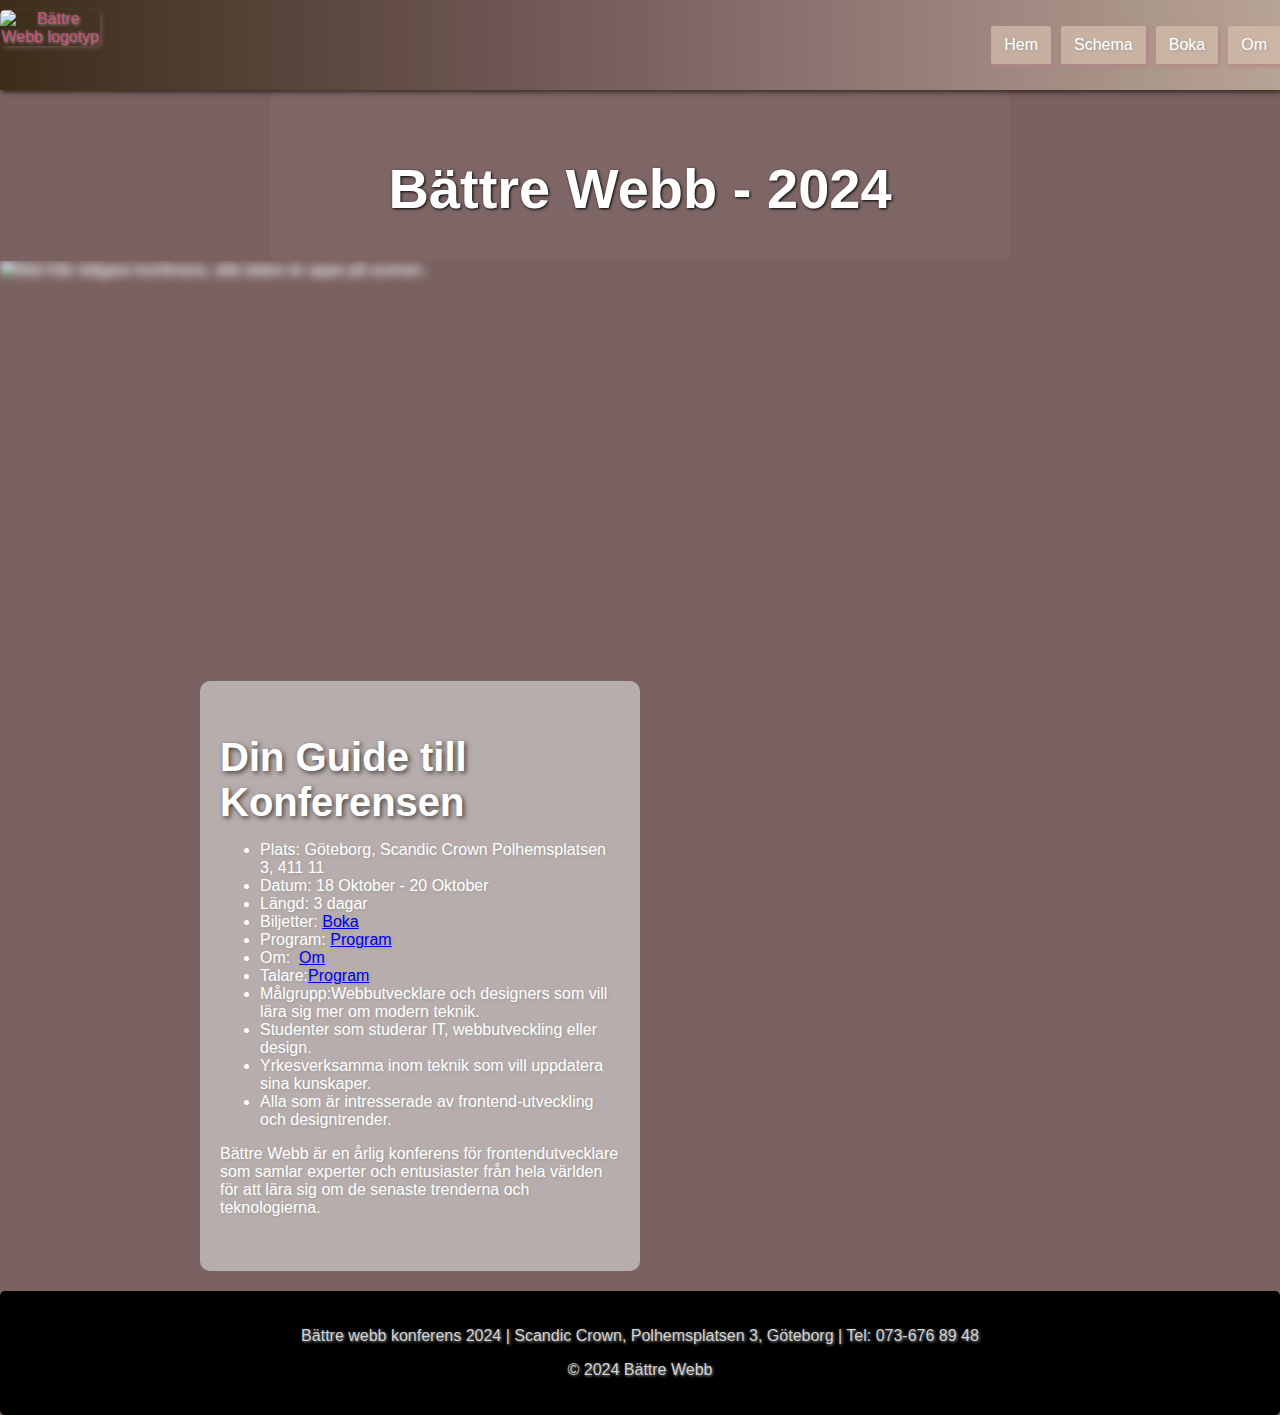
==== commit 283b9077: "förbättringar" ====
--- a/index.html
+++ b/index.html
@@ -1,17 +1,12 @@
 <!DOCTYPE html>
-<html lang="en">
-
+<html lang="sv">
 <head>
          <meta charset="UTF-8">
          <meta name="viewport" content="width=device-width, initial-scale=1.0">
          <meta name="description" content="Bättre Webb - Frontendkonferens i Göteborg 2024. Lär dig mer om webbutveckling och frontend-design under denna 3-dagars konferens.">
-         <title>Bättre Webb - Frontendkonferens i Göteborg 2024</title>
+         <title> Bättre Webb - Frontendkonferens i Göteborg 2024 </title>
          <link rel="stylesheet" href="style.css">
          <link rel="stylesheet" href="program-style.css">
-         <link rel="stylesheet" href="main-style.css">
-
-
-
 </head>
 <body>
     <header class="event-header">  
@@ -44,7 +39,7 @@
         </section>
 
         <section>
-            <div class="info">
+            <aside class="info">
                 <h2>Din Guide till Konferensen</h2>
                 <ul>
                     <li>Plats: Göteborg, Scandic Crown Polhemsplatsen 3, 411 11 </li>
@@ -62,7 +57,7 @@
                 </ul> 
                     <p> Bättre Webb är en årlig konferens för frontendutvecklare som samlar experter och entusiaster från hela världen för att lära sig om de senaste trenderna och teknologierna.</p><br>
 
-            </div>
+            </aside>
         </section>
     </main>
 
--- a/style.css
+++ b/style.css
@@ -4,18 +4,20 @@
     background-color: #c2bfba;
     background: linear-gradient(90deg, #2b1e06c8, #7b6262, #b8a495);
     justify-content: space-between;
-    padding: 5px 5px;
+    padding: 10px 0;
     text-align: center;
     color: rgba(249, 75, 139, 0.703);
-    box-shadow: #30201b;
+    box-shadow: 2px 2px 5px #30201b; 
 }
 
 /* Logo */
 .logo img {
     display: block;
-    width: 100px;
+    width: auto;
     height: auto;
     margin-right: 100%;
+    max-width: 100px;
+    margin: 0;
     border-radius: 5px;
     box-shadow: 2px 2px 5px rgb(106, 78, 78);
 }
@@ -54,8 +56,8 @@
 
 /* Välomst rubriken */
 .text-overlay {
-    width: 700px;
-    max-width: 1000px;
+    width: 100%;
+    max-width: 700px;
     margin-left: 300px;
     top: 50%;
     left: 50%;
@@ -65,8 +67,10 @@
     z-index: 2;
     text-align: center;
     align-content: center;
-    margin: 0;
-}
+    margin: 0 auto;
+
+}
+ 
 
 .text-overlay h2 {
     font-size: 3.5rem;
@@ -79,7 +83,7 @@
 .background-pic {
     position: relative;
     width: 100%;
-    height: auto;
+    min-height: 400px;
     overflow: hidden;
     background-size: cover;
     background-position: center;
@@ -94,22 +98,18 @@
     margin: 0 auto; /* Centrerar bilden */
     height: auto;
     filter: blur(5px);
-
-    max-width: 100%; /* Gör så att bilden skalas ned om den är för stor */
-    height: auto; /* Behåll bildens proportioner */
-    display: block; /* För att förhindra extra mellanrum runt bilden */
-    margin: 0 auto; /* Centrerar bilden om det behövs */
+    max-width: 100%; /* bilden skalas om för stor */
 }
 
 /* Information och sånt */
 .info {
-    position: relative; /* Ändra till relative så att den inte överlappar andra element */
-    margin: 20px auto; /* Ge utrymme ovan och nedan */
+    position: relative;
+    margin: 20px auto; 
     padding: 20px;
     transform:translate(-50%);
     z-index: 10;
     width: 90%;
-    max-width: 500px;
+    max-width: 400px;
     background-color: #d7d4d3a7;
     border-radius: 10px;
 }
@@ -121,8 +121,6 @@
     text-shadow: 2px 2px 5px rgb(69, 66, 66);
     
 }
-
-
 
 
 .info button {
@@ -151,14 +149,13 @@
     color: rgb(255, 255, 255);
     text-shadow: 1px 1px 3px black;
     background-color: #7b6262;
-    text-shadow: #9a9a99;
-    display: flex;
-    flex-direction: column; /* Staplar elemenent, råkade ta bort den och allt flöt huller om buller */
-    min-height: 100vh; /* Gör så att body fyller hela höjden av viewport */
+    text-shadow: 1px 1px 3px #9a9a99;   
+    flex-direction: column; /* Staplar elementen, råkade ta bort den och allt flöt huller om buller */
+    min-height: 100vh; 
 }
 
 main {
-    flex: 1; /* Gör så att main tar upp allt tillgängligt utrymme */
+    flex: 1;
 }
 
 footer {
@@ -167,28 +164,18 @@
     text-align: center;
     padding: 20px 0;
     margin-top: 20px;
+    position: relative;
+    z-index: 10;
 }
 
 .event-footer {
-    background-color: #000000; /* Se till att detta stämmer överens med footer */
+    background-color: #000000; 
     color: rgb(212, 210, 210);
     text-align: center;
     padding: 20px 0;
-    margin-top: 20px; /* Lägg till lite utrymme ovanför footern */
+    margin-top: 20px; /* Utrymme över footern */
     border-radius: 5px;
-    max-width: 2000px; /* Detta verkar onödigt stort, överväg att minska */
-    width: 100%; /* Se till att den sträcker sig över hela bredden */
-}
-
-
-.footer-text {
-    text-align: center;
-    z-index: 2;
-}
-
-
-.image-section {
-    margin-bottom: 20px; /* Justera avståndet efter behov */
+    max-width: 2000px; 
 }
 
 
@@ -214,9 +201,9 @@
     }
 
     .info {
-        width: 80%; /* Justera bredden för mindre enheter */
-        top: 50%; /* Centrera vertikalt */
-        left: 50%; /* Centrera horisontellt */
+        width: 80%; 
+        top: 50%; 
+        left: 50%; 
     }
 
     .event-footer {
@@ -226,35 +213,39 @@
 
 @media (max-width: 480px) {
     .text-overlay h2 {
-        font-size: 1.5rem; /* Minska storlek ytterligare för mindre enheter */
+        font-size: 1.5rem; 
     }
 
     .info h2 {
-        font-size: 1.8rem; /* Justera för lägre skärmstorlekar */
+        font-size: 1.8rem; 
     }
 
     .info {
-        width: 95%; /* Gör den ännu bredare för små skärmar */
+        width: 95%; 
         font-size: 1rem;
     }
 
+    .menu {
+        gap: 5px;
+    }
+
     .menu a {
-        padding: 8px;
-        font-size: 1rem; /* Minska textstorlek för meny */
+        padding: 5px;
+        font-size: 0.8rem; /* Minska textstorleken på små skärmar */
     }
 }
 
 @media (max-width: 300px) {
     .text-overlay {
-        font-size: 1.2rem; /* Minska textstorlek ytterligare för små skärmar */
+        font-size: 1.2rem; /* Textstorlek för små skärmar */
         padding: 5px; /* Minska padding */
     }
 
     .info {
-        font-size: 1rem; /* Justera textstorlek för små skärmar */
+        font-size: 1rem; 
     }
 
     .menu a {
-        padding: 5px; /* Minska padding ytterligare */
-    }
-}
+        padding: 5px; 
+    }
+}
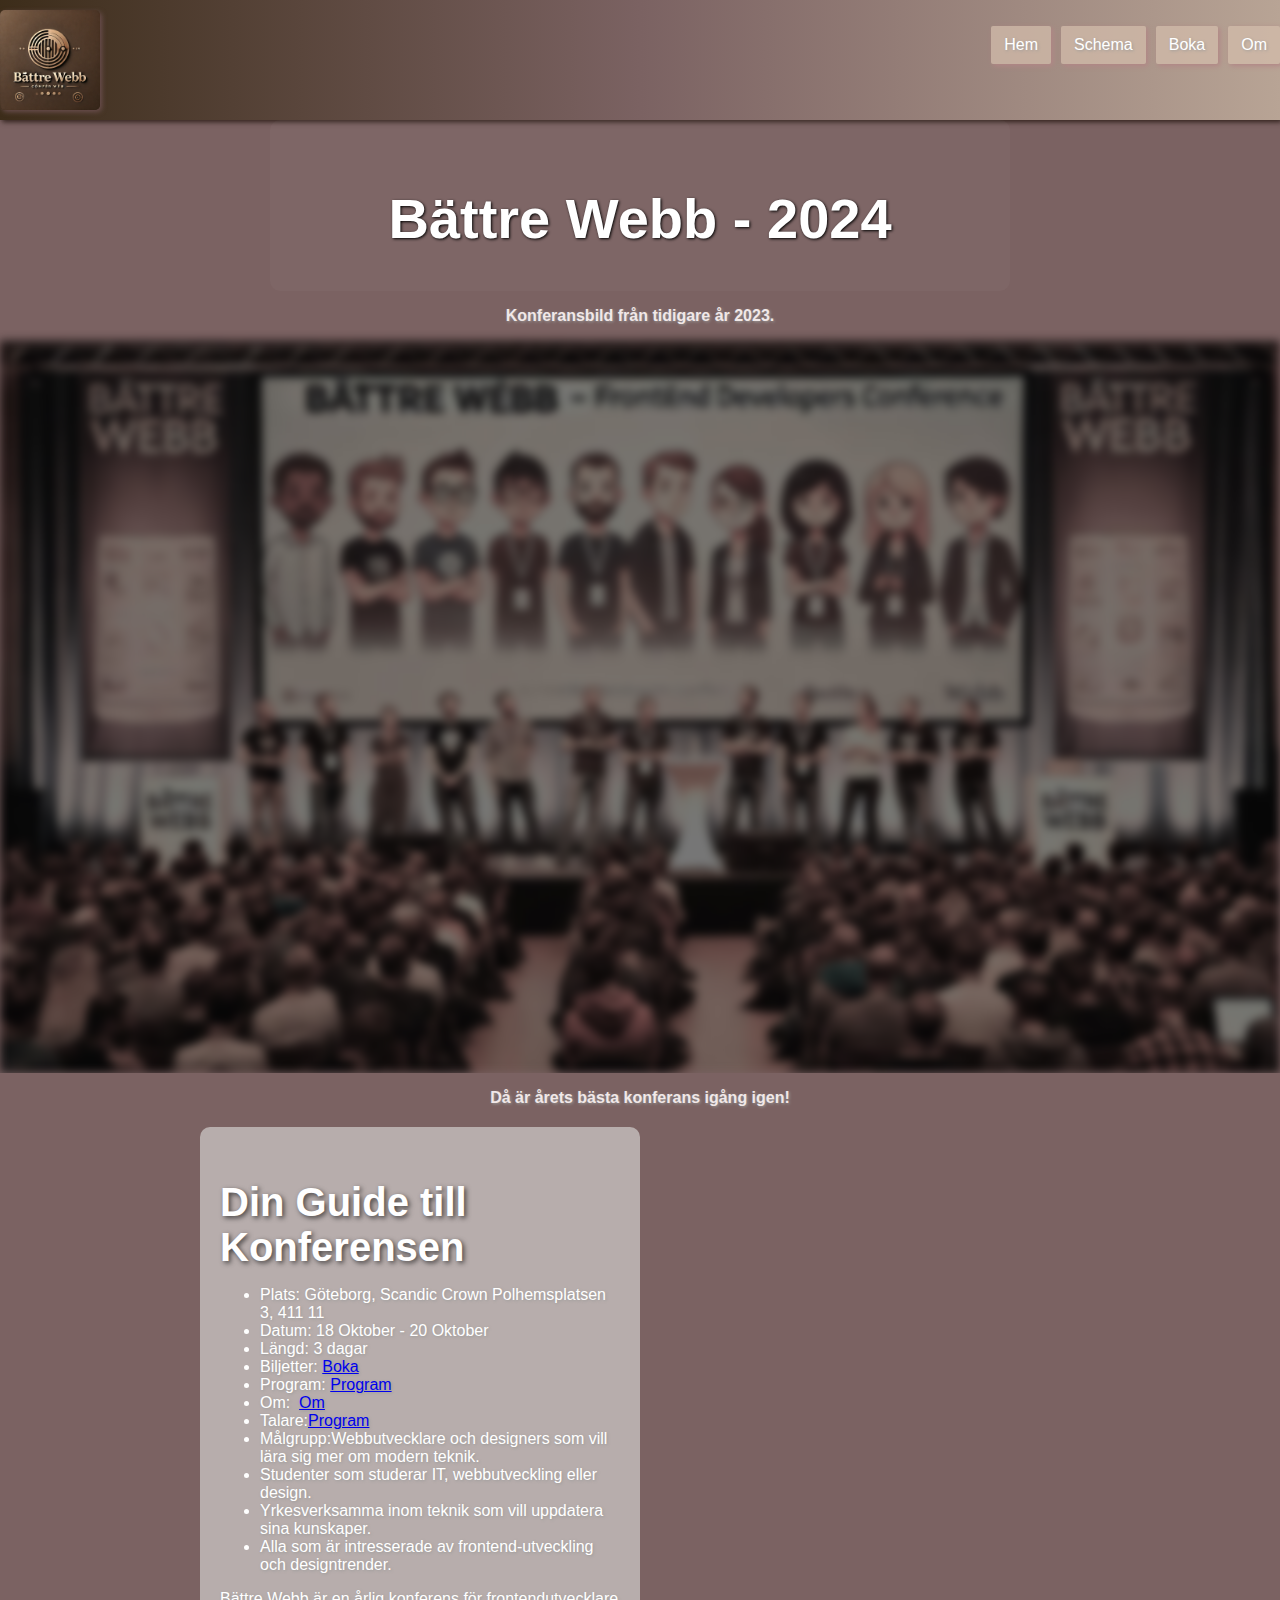
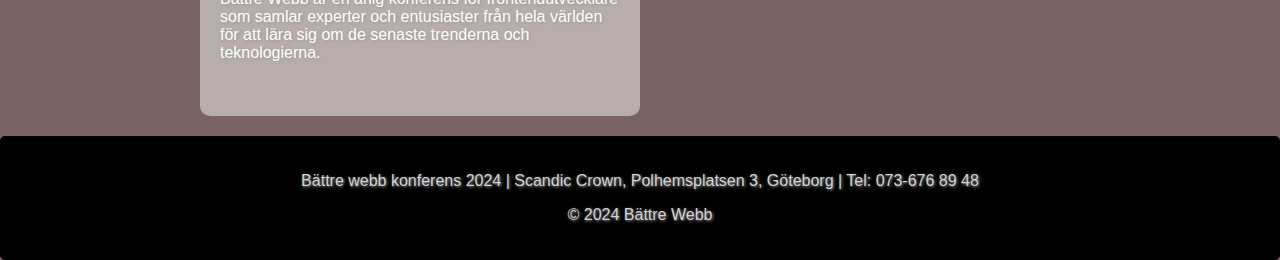
==== commit f4aa9a6d: "valderade koden" ====
--- a/index.html
+++ b/index.html
@@ -11,7 +11,7 @@
 <body>
     <header class="event-header">  
         <div class="logo">
-            <img src="C:\Users\46736\Downloads\0ef7c6e8-6f28-417f-9a40-8fe6e013a804.webp" alt="Bättre Webb logotyp">
+            <img src="logo.webp" alt="Bättre Webb logotyp">
         </div>
         <nav class="menu">
             <ul class="menu">
@@ -33,12 +33,12 @@
            
 
         <section class="background-pic">
-            <div>
-                <img src="C:\Users\46736\Downloads\background-image.jpg" alt="Bild från tidigare konferans, alla talare är uppe på scenen.">
-            </div> 
+            <h3>Konferansbild från tidigare år 2023.</h3>
+            <img src="background-image.jpg" alt="Bild från tidigare konferans, alla talare är uppe på scenen.">
         </section>
 
         <section>
+            <h3>Då är årets bästa konferans igång igen!</h3>
             <aside class="info">
                 <h2>Din Guide till Konferensen</h2>
                 <ul>
--- a/style.css
+++ b/style.css
@@ -79,6 +79,12 @@
     text-shadow: 1px 1px 3px #000000;
 }
 
+h3 {
+    font-size: medium;
+    color: #f1e8e8;
+    text-align: center;
+}
+
 /* Bakgrunds bilden */
 .background-pic {
     position: relative;
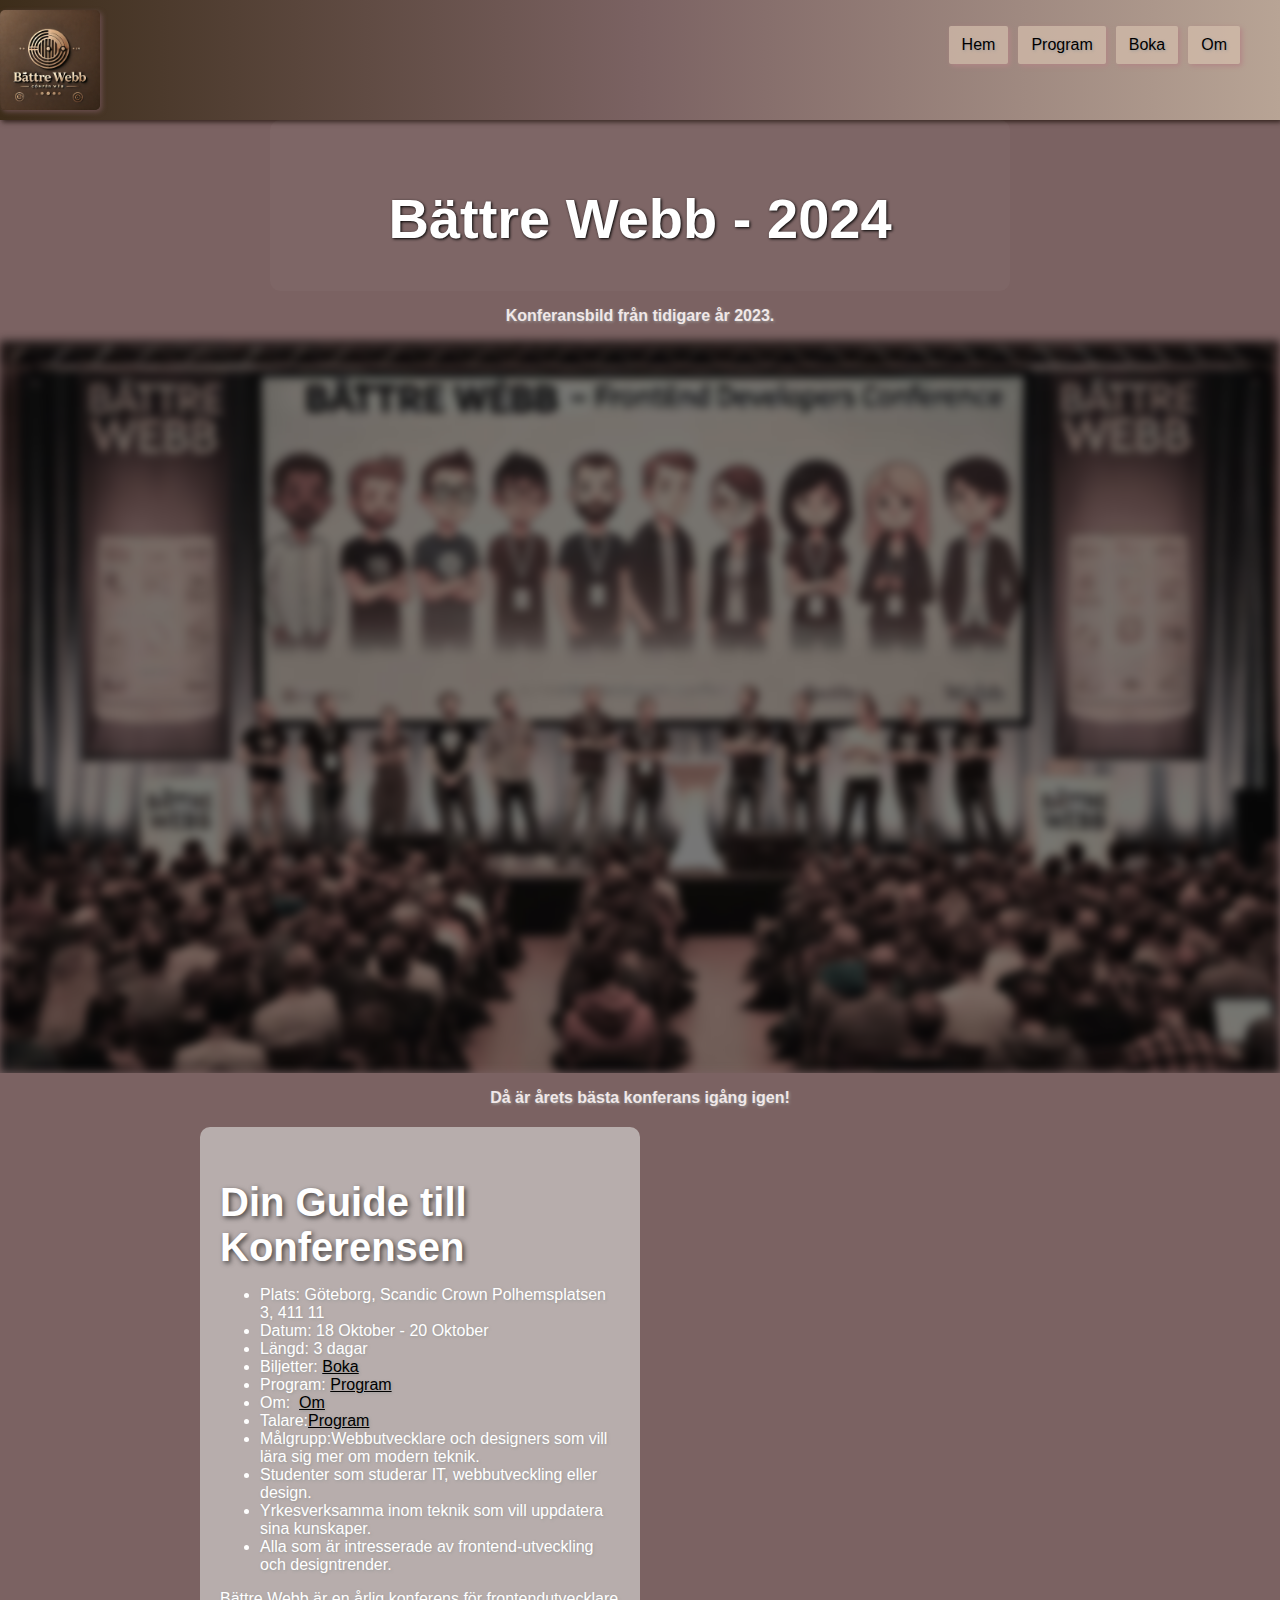
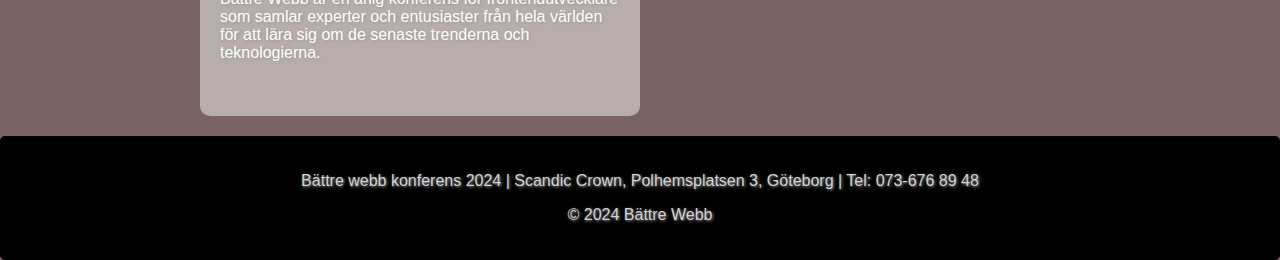
==== commit 397c112e: "ändrade header och footer och gjorde enskilda filar, synkade ihop temat bättre. m.m." ====
--- a/index.html
+++ b/index.html
@@ -7,6 +7,7 @@
          <title> Bättre Webb - Frontendkonferens i Göteborg 2024 </title>
          <link rel="stylesheet" href="style.css">
          <link rel="stylesheet" href="program-style.css">
+         <link rel="stylesheet" href="korg-index.html">
 </head>
 <body>
     <header class="event-header">  
@@ -15,10 +16,10 @@
         </div>
         <nav class="menu">
             <ul class="menu">
-                <li><a href="#home">Hem</a></li>
-                <li><a href="#schedule">Schema</a></li>
-                <li><a href="#register">Boka</a></li>
-                <li><a href="#about">Om</a></li>
+                <li><a href="index.html">Hem</a></li>
+                <li><a href="program-index.html">Program</a></li>
+                <li><a href="formulär-index.html">Boka</a></li>
+                <li><a href="about-index.html">Om</a></li>
             </ul>
         </nav>
     </header>
--- a/style.css
+++ b/style.css
@@ -29,13 +29,13 @@
     padding: 0;
     justify-content: flex-end; /*Flyttar menyn åt slutet  */
     gap: 10px;
+    margin-right: 20px; /*För att menyn ska få lite luft på höger sida*/
 }
 
 .menu a {
     display: block;
     padding: 10px 13px;
     background-color: #d2bbaac1;
-    flex: auto;
     box-shadow: 2px 2px 5px #b28686;
     color: rgb(255, 255, 255);
     border-radius: 2px;
@@ -141,13 +141,24 @@
 }
 
 .info a:hover {
-    background-color: #e9e1e1;
+    background-color: #e9e1e199;
 
 }
 
 .info a:active {
     background-color: #a66f6f;
 }
+
+a:link {
+    color: #000000;
+}
+a:visited {
+    color: #eddee4;
+    text-shadow: 2px 2px 5px;
+}
+
+
+
 body {
     font-family: Arial, sans-serif;
     margin: 0;
--- a/program-style.css
+++ b/program-style.css
@@ -1,6 +1,158 @@
-.h2 text {
-    color: rgb(103, 99, 106);
-    text-align: end;
-    width: 5px;
-  
+/* Borttagen Header */
+
+
+body {
+    font-family: Arial, sans-serif;
+    margin: 0;
+    padding: 0;
+    color: rgb(255, 255, 255);
+    text-shadow: 1px 1px 3px black;
+    background-color: #7b6262;
+    text-shadow: 1px 1px 3px #9a9a99;   
+    flex-direction: column; /* Staplar elementen, råkade ta bort den och allt flöt huller om buller */
+    min-height: 100vh; 
 }
+
+/*--------------------------------------------------------------------------------------------------------------------------------------------- */
+
+.program {
+    width: 700px;
+    margin: 30px;
+    padding: 30px;
+    flex-direction: row;
+}
+
+.section-q {
+    width: 700px;
+    top: 100%;
+    left: 10%;
+    background-color: #ffffff5c;
+    border-radius: 10px;
+    padding: 30px;
+    margin: auto;
+}
+
+.rubrik h1 {
+    font-size: 3.5rem;
+    margin-bottom: 50px;
+    color: white;
+    text-align: center;
+}
+
+/* Schema */
+
+.Schema h2 {
+    font-size: 27px;
+    color: rgb(255, 255, 255);
+}
+
+.Schema u {
+    color: #5c0f0f;
+    text-shadow: 2px 2px 4px solid rgb(0, 0, 0);
+    font-size: 18px;
+}
+
+.Schema {
+    display: flex;
+    justify-content: 20px;
+    flex-wrap: wrap;
+
+}
+
+ .Schema .Dag-1, 
+ .Schema .Dag-2,
+ .Schema .Dag-3
+ {
+    color: rgb(255, 249, 249);
+    width: calc(33.3 - 20px);
+    height: auto;
+    background: linear-gradient(90deg, rgba(205, 176, 148, 0.634), rgb(151, 120, 126));
+    border: 2px solid rgb(107, 102, 102);
+    padding: 20px;
+    margin: 10px;
+    border-radius: 5px;
+    box-shadow: 2px 2px 5px#f6f5f4c1;
+}   
+
+ .seminarie .section-a,
+ .seminarie .section-b,
+ .seminarie .section-c,
+ .seminarie .section-d,
+ .seminarie .section-e,
+ .seminarie .section-f,
+ .seminarie .section-g,
+ .seminarie .section-h,
+ .seminarie .section-i,
+ .seminarie .section-j
+
+ {
+    margin-bottom: 100px;
+    color: #111010;
+    width: 300px;
+    height: auto;
+    border: 2px solid grey;
+    padding: 20px;
+    margin: 30px;
+    border-radius: 10px;
+    background-color: #c5c1c4;
+    
+}
+
+.seminarie, .pic-1 img
+.seminarie, .pic-2 img
+.seminarie, .pic-3 img
+.seminarie, .pic-4 img 
+.seminarie, .pic-5 img 
+.seminarie, .pic-6 img
+.seminarie, .pic-7 img 
+.seminarie, .pic-8 img
+.seminarie, .pic-9 img
+.seminarie, .pic-10 img {
+    width: 150px;
+    top:    20px;
+    height: 100px;
+    padding: 20px;
+    margin: 30px;
+    margin-bottom: auto;
+}
+
+.seminarie img {
+    max-width: 100%;
+    height: auto;
+    display: block;
+    margin: 0 auto;
+}
+
+/* Borttagen footer */
+
+
+
+
+
+
+@media (max-width: 768px) {
+
+    .rubrik {
+
+
+    }
+
+    .Schema {
+
+
+    }
+
+
+    .program-footer {
+        padding: 20px 10px;
+    }
+       .seminarie > section {
+        flex: 0 0 calc(50% - 20px); /* Två seminarier per rad */
+    } 
+    .seminarie > section {
+        flex: 0 0 100%; /* En seminarie per rad */
+    }
+
+
+}
+
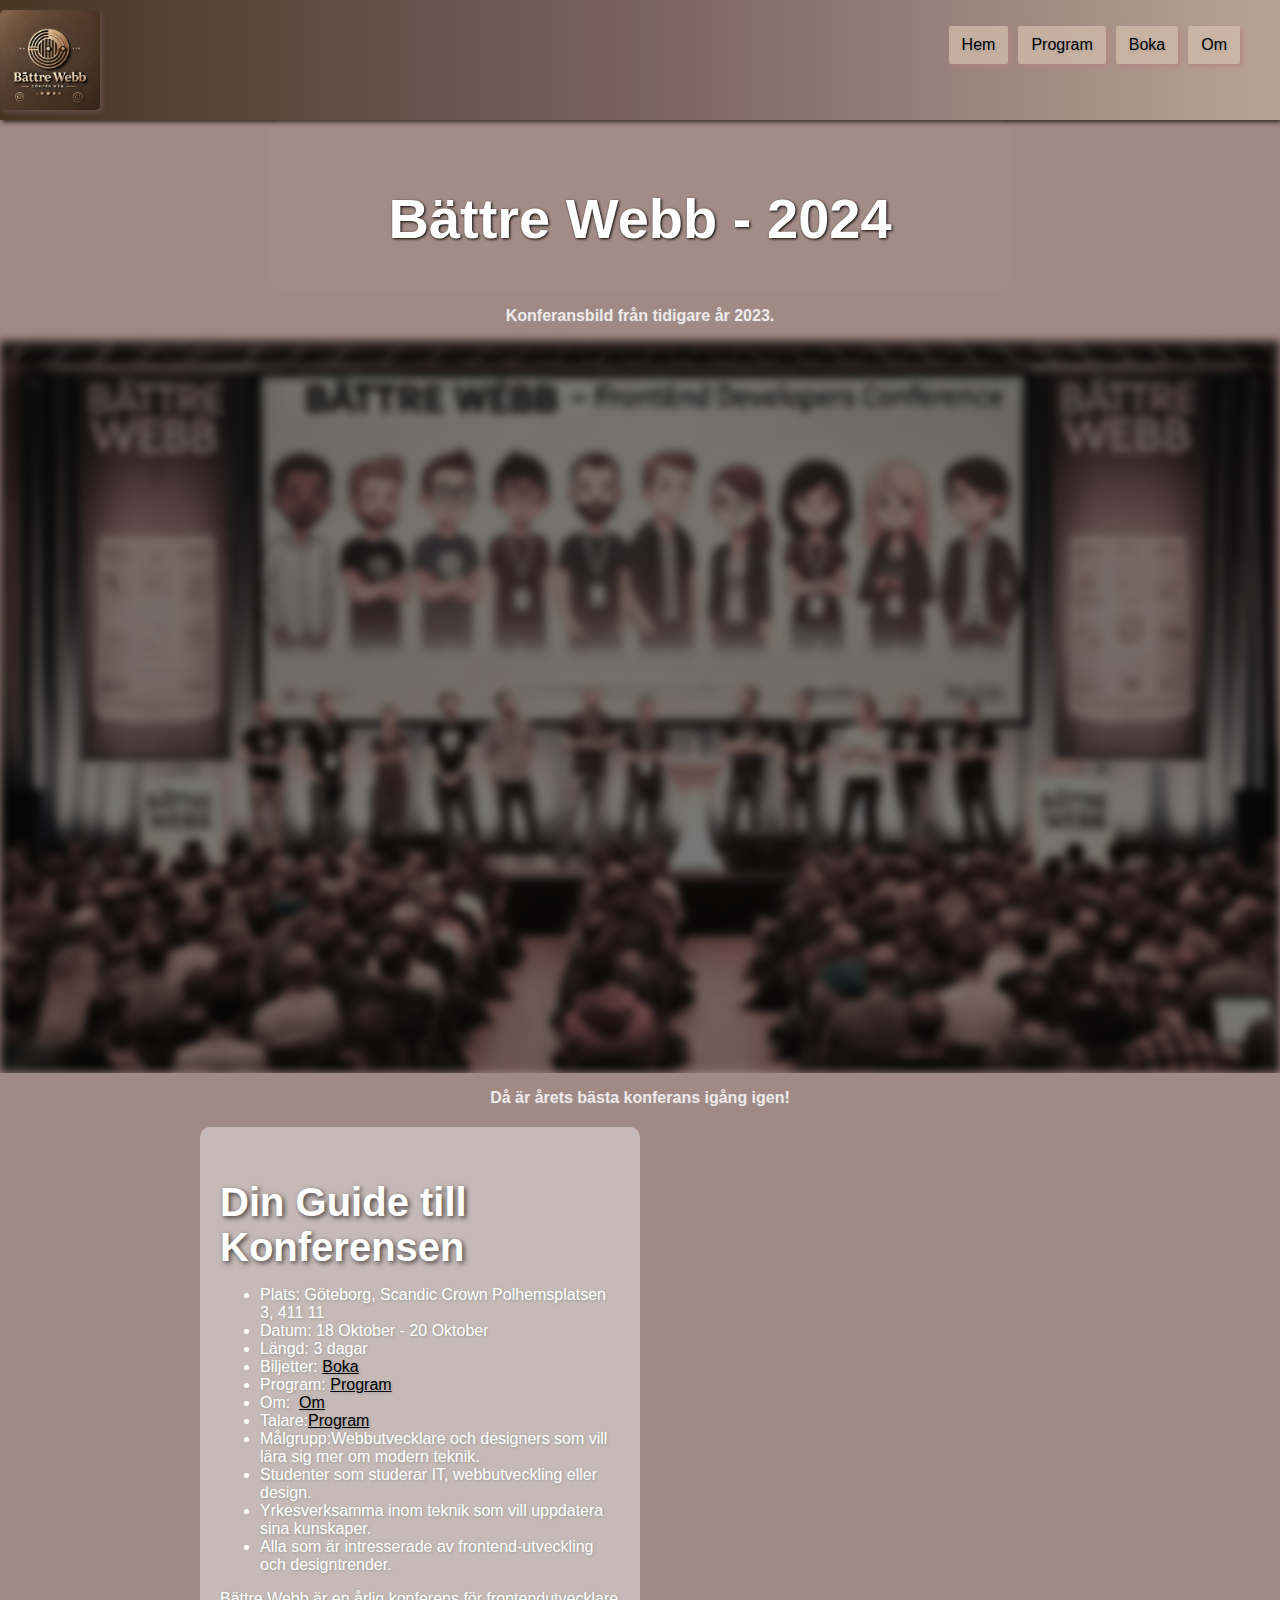
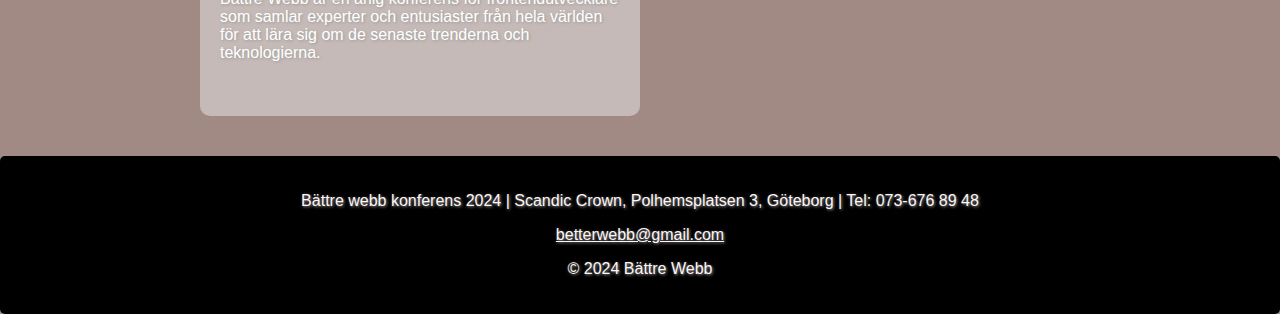
==== commit 1eacf4a1: "validering, lagt till och tagit bort lite saker" ====
--- a/index.html
+++ b/index.html
@@ -64,11 +64,13 @@
 
 
 
-         <footer class="event-footer">  
-            <div class="footer-text">
-                <p>Bättre webb konferens 2024 | Scandic Crown, Polhemsplatsen 3, Göteborg | Tel: 073-676 89 48</p>
-                <p>&copy; 2024 Bättre Webb</p>
-            </div>
-         </footer>
+    <footer class="event-footer">  
+        <div class="footer-text">
+            <p>Bättre webb konferens 2024 | Scandic Crown, Polhemsplatsen 3, Göteborg | Tel: 073-676 89 48</p>
+            <a href="mailto:betterwebb@gmail.com">betterwebb@gmail.com</a>
+            <p>&copy; 2024 Bättre Webb</p>
+        </div>
+     </footer>
 </body>
 </html>
+<!-- Validerat -->--- a/style.css
+++ b/style.css
@@ -187,12 +187,17 @@
 
 .event-footer {
     background-color: #000000; 
-    color: rgb(212, 210, 210);
+    color: rgb(255, 245, 245);
     text-align: center;
     padding: 20px 0;
     margin-top: 20px; /* Utrymme över footern */
     border-radius: 5px;
     max-width: 2000px; 
+}
+
+.event-footer a {
+    background-color: #000000; 
+    color: rgb(255, 245, 245);
 }
 
 
@@ -266,3 +271,6 @@
         padding: 5px; 
     }
 }
+
+
+/* Validerat */--- a/program-style.css
+++ b/program-style.css
@@ -1,4 +1,5 @@
 /* Borttagen Header */
+
 
 
 body {
@@ -7,12 +8,18 @@
     padding: 0;
     color: rgb(255, 255, 255);
     text-shadow: 1px 1px 3px black;
-    background-color: #7b6262;
-    text-shadow: 1px 1px 3px #9a9a99;   
+    background-color: #6e483fa3;
+    text-shadow: 1px 1px 3px #9a9a99;    
     flex-direction: column; /* Staplar elementen, råkade ta bort den och allt flöt huller om buller */
     min-height: 100vh; 
+    display: flex;
+    top: 500px;
+    flex-direction: column;
 }
+main {
+    flex: 1;  /*Tar upp extra utrymme*/
 
+}
 /*--------------------------------------------------------------------------------------------------------------------------------------------- */
 
 .program {
@@ -25,11 +32,12 @@
 .section-q {
     width: 700px;
     top: 100%;
-    left: 10%;
-    background-color: #ffffff5c;
+    left: 50%;
+    background-color: #ffffff18;
     border-radius: 10px;
     padding: 30px;
-    margin: auto;
+    margin: 20px;
+    margin-left: 300px;
 }
 
 .rubrik h1 {
@@ -44,49 +52,72 @@
 .Schema h2 {
     font-size: 27px;
     color: rgb(255, 255, 255);
+    text-align: center;
 }
 
 .Schema u {
-    color: #5c0f0f;
-    text-shadow: 2px 2px 4px solid rgb(0, 0, 0);
+    color: #24052f;
+    text-shadow: 2px 2px 4px  rgba(240, 255, 146, 0.684);
+    font-size: 18px;
+}
+
+.Schema h2,u {
+    color: #ffffff;
+    text-shadow: 2px 2px 4px rgba(226, 115, 209, 0.216);
     font-size: 18px;
 }
 
 .Schema {
     display: flex;
-    justify-content: 20px;
     flex-wrap: wrap;
-
+    flex-direction: column;
 }
 
- .Schema .Dag-1, 
- .Schema .Dag-2,
- .Schema .Dag-3
- {
+.speaker {
+    font-weight: bold;
+    color: #333;
+}
+
+.seminarie-title {
+    display: block; /* Sätter titeln på en ny rad */
+    font-style: italic;
+    color: #666;
+}
+
+.pic-2 img {
+    width: 100%;
+    max-width: 300px; /* Styr bredden på bilden */
+    border-radius: 5px;
+    margin-top: 10px;
+}
+
+
+/* .speaker {
+    
+} 
+
+.seminarie-title {
+    font-style: italic;
+
+} */
+
+
+ .Schema .Days {
+    justify-content: space-between;
     color: rgb(255, 249, 249);
-    width: calc(33.3 - 20px);
     height: auto;
-    background: linear-gradient(90deg, rgba(205, 176, 148, 0.634), rgb(151, 120, 126));
+    background: linear-gradient(90deg, rgb(213, 196, 180), rgb(178, 142, 149));
     border: 2px solid rgb(107, 102, 102);
-    padding: 20px;
-    margin: 10px;
+    padding: 30px;
+    margin: 40px;
     border-radius: 5px;
-    box-shadow: 2px 2px 5px#f6f5f4c1;
+    box-shadow: 2px 2px 5px rgba(240, 255, 146, 0.684);
 }   
 
- .seminarie .section-a,
- .seminarie .section-b,
- .seminarie .section-c,
- .seminarie .section-d,
- .seminarie .section-e,
- .seminarie .section-f,
- .seminarie .section-g,
- .seminarie .section-h,
- .seminarie .section-i,
- .seminarie .section-j
-
- {
-    margin-bottom: 100px;
+ .seminarie .seminarie-item {
+    display: flex;
+    flex-wrap: wrap-reverse;
+     justify-content: space-between; 
     color: #111010;
     width: 300px;
     height: auto;
@@ -94,32 +125,24 @@
     padding: 20px;
     margin: 30px;
     border-radius: 10px;
-    background-color: #c5c1c4;
+    background-color: #6c656581;
     
 }
 
-.seminarie, .pic-1 img
-.seminarie, .pic-2 img
-.seminarie, .pic-3 img
-.seminarie, .pic-4 img 
-.seminarie, .pic-5 img 
-.seminarie, .pic-6 img
-.seminarie, .pic-7 img 
-.seminarie, .pic-8 img
-.seminarie, .pic-9 img
-.seminarie, .pic-10 img {
+.seminarie, speaker-pic img {
     width: 150px;
     top:    20px;
-    height: 100px;
     padding: 20px;
     margin: 30px;
     margin-bottom: auto;
 }
 
+
+
 .seminarie img {
     max-width: 100%;
     height: auto;
-    display: block;
+    display: grid;
     margin: 0 auto;
 }
 
@@ -156,3 +179,4 @@
 
 }
 
+/* Validerat */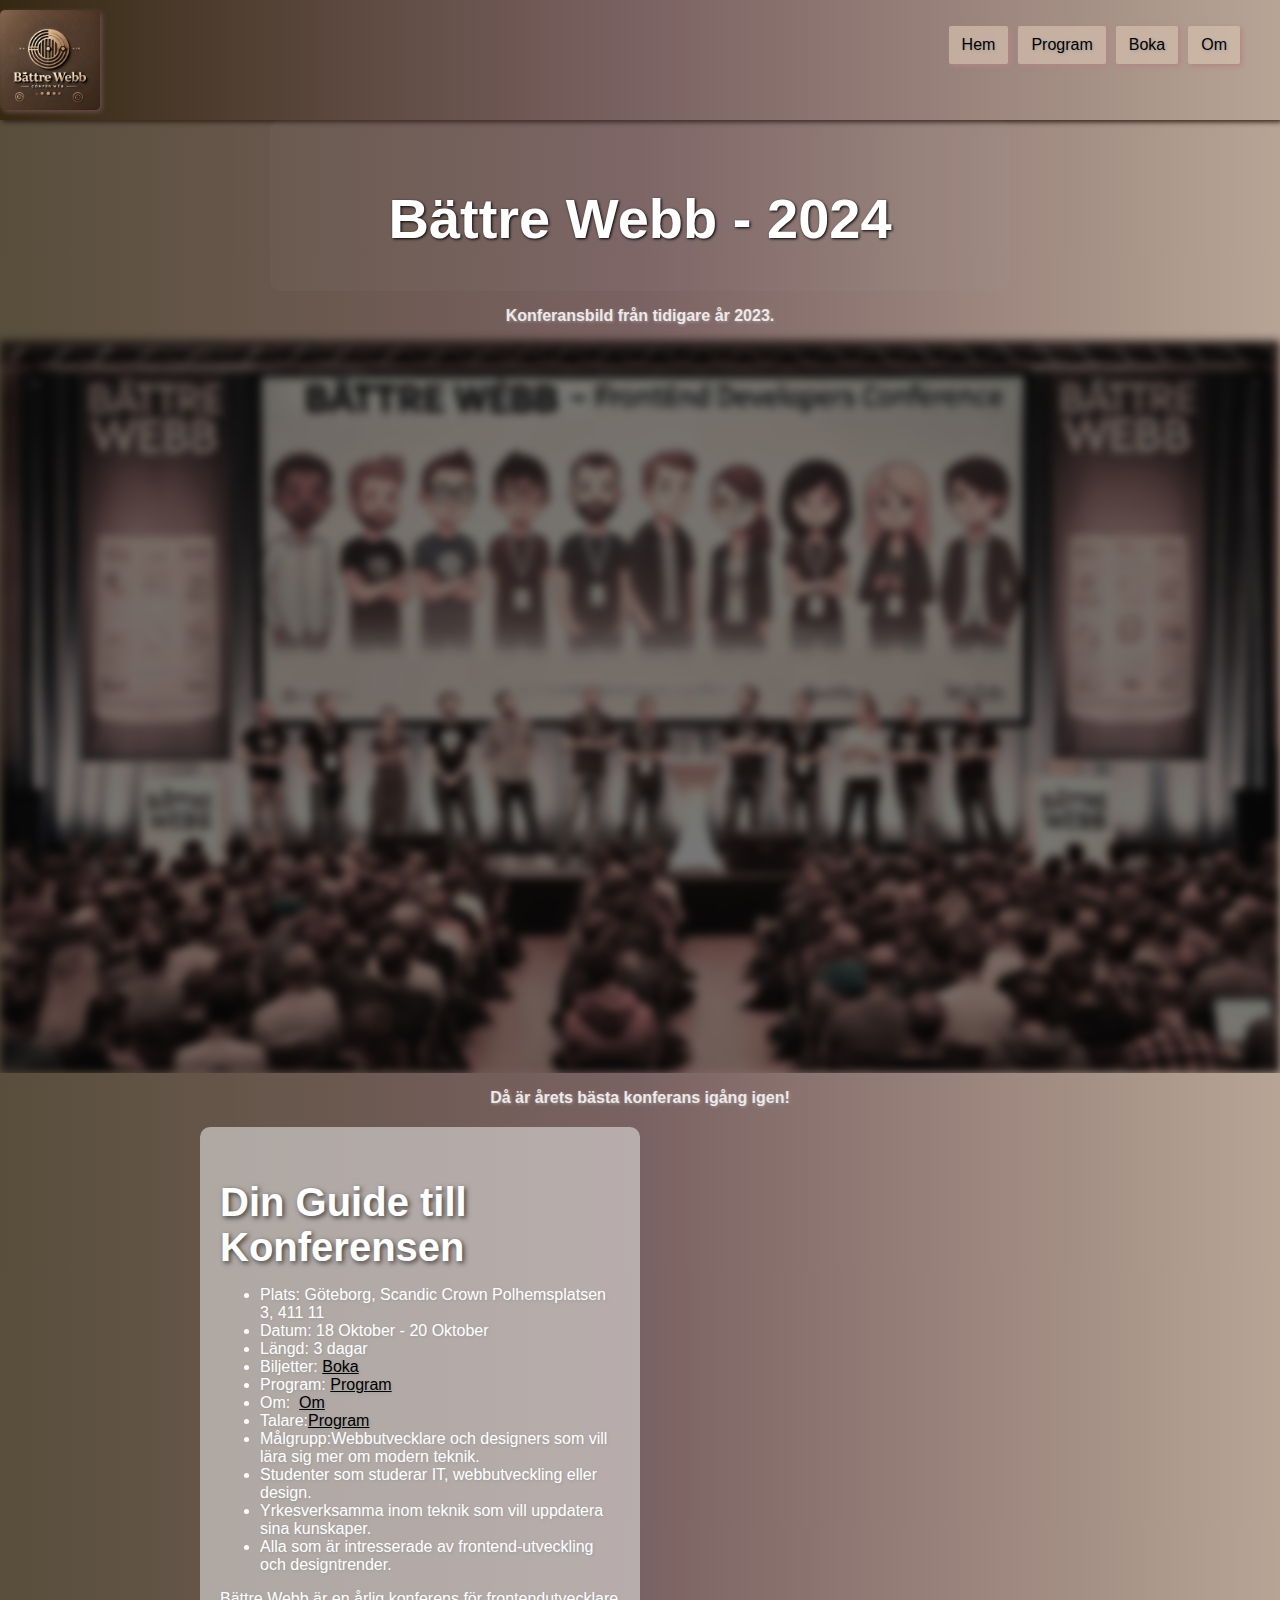
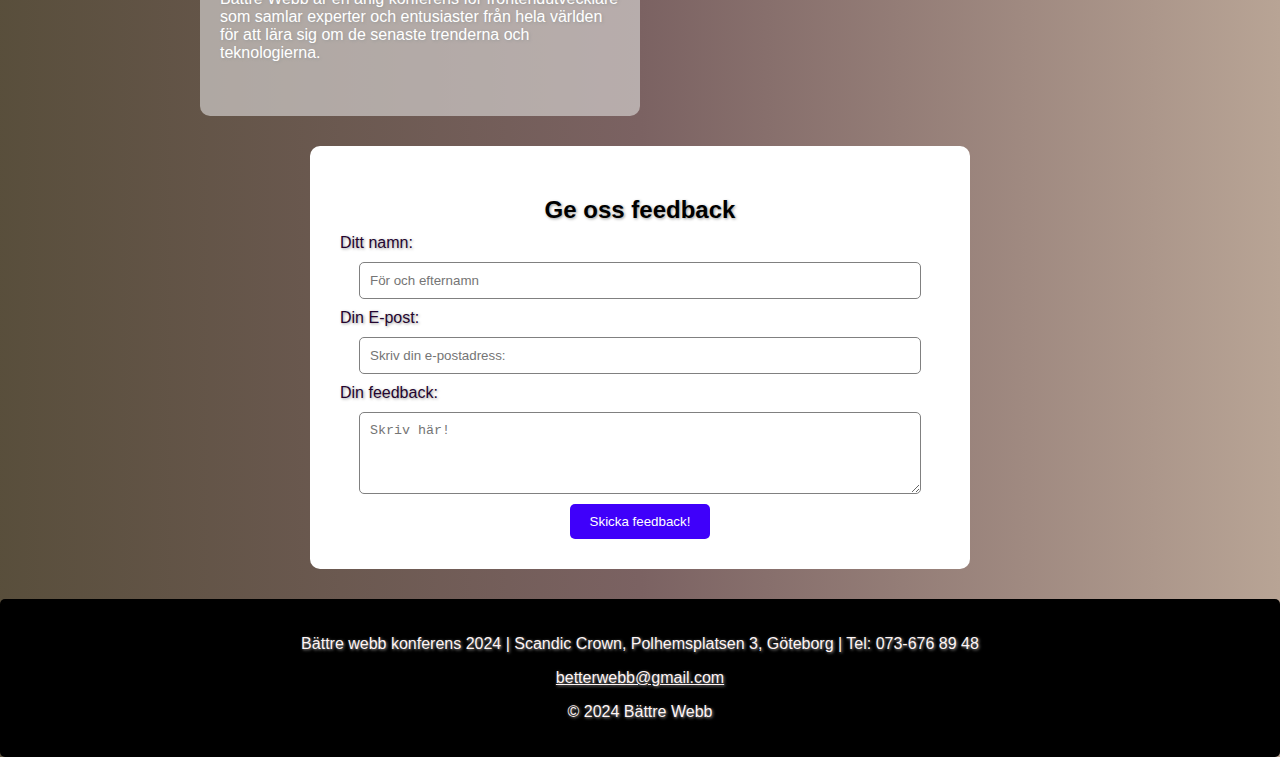
==== commit 95fc1100: "Validering, justeringar och responsivitet" ====
--- a/index.html
+++ b/index.html
@@ -8,6 +8,11 @@
          <link rel="stylesheet" href="style.css">
          <link rel="stylesheet" href="program-style.css">
          <link rel="stylesheet" href="korg-index.html">
+
+         <link rel="preconnect" href="https://fonts.googleapis.com">
+         <link rel="preconnect" href="https://fonts.gstatic.com" crossorigin>
+         <link href="https://fonts.googleapis.com/css2?family=Arima:wght@100..700&display=swap" rel="stylesheet">
+
 </head>
 <body>
     <header class="event-header">  
@@ -60,6 +65,26 @@
 
             </aside>
         </section>
+
+        <section class="feedback">
+            <h2>Ge oss feedback</h2>
+            <form action="#" method="post">
+                <label for="name">Ditt namn:</label>
+                <input type="text" id="name" name="name" placeholder="För och efternamn" required>
+    
+                <label for="email">Din E-post:</label>
+                <input type="email" id="email" name="email" placeholder="Skriv din e-postadress:" required>
+    
+                <label for="message">Din feedback:</label>
+                <textarea id="message" name="message" rows="4" placeholder="Skriv här!" required></textarea>
+            
+                <button type="submit">Skicka feedback!</button>
+            </form>
+    
+            <div class="feedback-message">
+                <p>Tack för din feedback! Vi uppskattar ditt bidrag.</p>
+            </div>
+        </section>
     </main>
 
 
@@ -73,4 +98,6 @@
      </footer>
 </body>
 </html>
-<!-- Validerat -->+<!-- Validerat -->
+
+<!-- Klart -->--- a/style.css
+++ b/style.css
@@ -1,3 +1,6 @@
+
+
+
 /* Header*/
 header {
     display: flex;
@@ -44,13 +47,15 @@
     transition: background-color 0.4s ease;
 }
 
+
+
 .menu a:hover {
-    background-color: #e9e1e1;
+    background-color: #4f4141;
 
 }
 
 .menu a:active {
-    background-color: #a66f6f;
+    background-color: #b6a6a6;
 }
 
 
@@ -165,7 +170,7 @@
     padding: 0;
     color: rgb(255, 255, 255);
     text-shadow: 1px 1px 3px black;
-    background-color: #7b6262;
+    background: linear-gradient(90deg, #2b1e06c8, #7b6262, #b8a495);
     text-shadow: 1px 1px 3px #9a9a99;   
     flex-direction: column; /* Staplar elementen, råkade ta bort den och allt flöt huller om buller */
     min-height: 100vh; 
@@ -174,6 +179,80 @@
 main {
     flex: 1;
 }
+
+
+/* Feedback */
+.feedback {
+    background-color: #fff;
+    padding: 30px;
+    border-radius: 10px;
+    margin: 30px auto; /* Centrera feedback-sektionen */
+    color: #24052f;
+    max-width: 600px; /* Sätt en maxbredd för feedback-sektionen */
+}
+
+.feedback h2 {
+    color: #000;
+    font-size: 1.5em;
+    margin-bottom: 10px;
+    text-align: center; /* Centrera rubriken i feedback */
+}
+
+/* Formulärstilar */
+.feedback label {
+    display: block;
+    margin: 10px 0 5px;
+}
+
+.feedback input,
+.feedback textarea {
+    width: 90%;
+    padding: 10px;
+    border: 1px solid gray;
+    border-radius: 5px;
+    margin: 10px auto; /* Centrera fälten */
+    display: block; /* Gör att input fälten fyller bredden */
+}
+
+.feedback button {
+    margin-top: 10px;
+    padding: 10px 20px;
+    background-color: rgb(63, 0, 250);
+    color: white;
+    border: none;
+    border-radius: 5px;
+    cursor: pointer;
+    display: block; /* Centrera knappen */
+    margin-left: auto;
+    margin-right: auto;
+}
+
+
+
+
+/* ______________________________________________ */
+
+
+
+/* Tack meddelande Feedback */
+
+.feedback-message {
+    display: none;
+    margin-top: 20px;
+    padding: 15px;
+    background-color: #b8a495;
+    color: #24052f;
+    border: 1px solid grey;
+    border-radius: 5px;
+
+}
+
+.show-message .feedback-message {
+    display: block;
+}
+
+/* Tack meddelande Feedback */
+
 
 footer {
     background-color: #000000;
@@ -198,6 +277,7 @@
 .event-footer a {
     background-color: #000000; 
     color: rgb(255, 245, 245);
+    text-align: center;
 }
 
 
@@ -272,5 +352,108 @@
     }
 }
 
+/* Validerat */
+
+element-selector {
+    display: none; /* Döljer sido elementet som dyker upp i responsiv */
+}
+
+/* Media Queries */
+@media (max-width: 768px) {
+
+    header {
+        flex-direction: column !important;
+        align-items: center !important;
+        text-align: center !important;
+        margin-bottom: 40px !important;
+    }
+
+    /* Meny */
+    .menu {
+        flex-direction: column !important;
+        align-items: center !important;
+        gap: 5px !important;
+    }
+
+    .rubrik-text {
+        top: 10%; /* Justera för mindre skärmar */
+    }
+
+    .rubrik-text h2 {
+        font-size: 1.8rem; 
+        margin: 15px 0;
+    }
+
+    .grundare {
+        width: 90%;
+        max-width: none; /* Ta bort max-width för att ge mer utrymme */
+        margin: 20px 0;
+        padding: 10px;
+    }
+
+    /* Om-sektionen */
+    .Om-text {
+        max-width: 90%;
+        margin: 20px auto;
+    }
+}
+
+@media (max-width: 480px) {
+    .rubrik-text h2 {
+        font-size: 1.5rem; 
+    }
+
+    .grundare img {
+        width: 100%;
+    }
+
+    .Om-text {
+        max-width: 95%;
+        padding: 10px;
+        font-size: 0.9rem;
+    }
+}
+
+@media (max-width: 400px) {
+    .rubrik-text {
+        font-size: 1.5rem;
+    }
+
+    .feedback {
+        padding: 20px;
+        margin: 20px;
+    }
+
+    .feedback input, .feedback textarea {
+        width: 100%;
+    }
+
+    .menu a {
+        padding: 5px !important; 
+        font-size: 0.8rem !important;
+    }
+
+    footer {
+        padding: 10px 0 !important;
+        font-size: 0.8rem !important;
+    }
+}
+
+@media (max-width: 300px) {
+    .text-overlay {
+        font-size: 1.2rem; /* Textstorlek för små skärmar */
+        padding: 5px; /* Minska padding */
+    }
+
+    .info {
+        font-size: 1rem; 
+    }
+
+    .menu a {
+        padding: 5px; 
+        font-size: 0.7rem; 
+    }
+}
+
 
 /* Validerat */--- a/program-style.css
+++ b/program-style.css
@@ -1,182 +1,360 @@
-/* Borttagen Header */
-
-
-
 body {
     font-family: Arial, sans-serif;
     margin: 0;
     padding: 0;
     color: rgb(255, 255, 255);
     text-shadow: 1px 1px 3px black;
-    background-color: #6e483fa3;
-    text-shadow: 1px 1px 3px #9a9a99;    
+    background: linear-gradient(90deg, #2b1e06c8, #7b6262, #b8a495);
+    text-shadow: 1px 1px 3px #9a9a99;   
     flex-direction: column; /* Staplar elementen, råkade ta bort den och allt flöt huller om buller */
     min-height: 100vh; 
-    display: flex;
-    top: 500px;
-    flex-direction: column;
-}
+}
+
+
+
+
 main {
-    flex: 1;  /*Tar upp extra utrymme*/
-
-}
-/*--------------------------------------------------------------------------------------------------------------------------------------------- */
+    flex: 1;  /* Tar upp extra utrymme */
+}
 
 .program {
-    width: 700px;
-    margin: 30px;
+    width: 100%; /* Ändra till 100% för att bli responsiv */
+    max-width: 700px; /* Ställ in maxbredd för större skärmar */
+    margin: 30px auto; /* Centrera */
     padding: 30px;
-    flex-direction: row;
+    display: flex; 
+    flex-direction: column; 
 }
 
 .section-q {
-    width: 700px;
-    top: 100%;
-    left: 50%;
     background-color: #ffffff18;
     border-radius: 10px;
     padding: 30px;
-    margin: 20px;
-    margin-left: 300px;
+    margin: 30px 0; /* Justera marginaler */
 }
 
 .rubrik h1 {
-    font-size: 3.5rem;
-    margin-bottom: 50px;
+    font-size: 4em;
+    margin: 40px;
     color: white;
     text-align: center;
 }
 
-/* Schema */
-
-.Schema h2 {
-    font-size: 27px;
-    color: rgb(255, 255, 255);
-    text-align: center;
-}
-
-.Schema u {
-    color: #24052f;
-    text-shadow: 2px 2px 4px  rgba(240, 255, 146, 0.684);
-    font-size: 18px;
-}
-
-.Schema h2,u {
-    color: #ffffff;
-    text-shadow: 2px 2px 4px rgba(226, 115, 209, 0.216);
-    font-size: 18px;
-}
-
+/* Schema _____________________________________*/
 .Schema {
     display: flex;
     flex-wrap: wrap;
-    flex-direction: column;
-}
-
-.speaker {
-    font-weight: bold;
-    color: #333;
-}
-
-.seminarie-title {
-    display: block; /* Sätter titeln på en ny rad */
-    font-style: italic;
-    color: #666;
-}
-
-.pic-2 img {
-    width: 100%;
-    max-width: 300px; /* Styr bredden på bilden */
+    justify-content: space-between;
+    align-items: stretch;
+    margin-top: 40px;
+}
+
+.Schema .Days {
+    color: rgb(255, 249, 249);
+    background: linear-gradient(90deg, rgba(213, 196, 180, 0.699), rgba(178, 142, 149, 0.548));
+    border: 2px solid rgb(107, 102, 102);
+    padding: 20px;
     border-radius: 5px;
+    box-shadow: 2px 2px 5px rgb(222, 223, 220);
+    margin: 10px;
+    flex: 1 1 calc(30% - 20px); /* Gör det responsivt */
+    min-width: 100px; /* Ställ in minbredd */
+}
+
+.h1 {
+    /* font-size: 27px;
+    text-align: start; */
+    margin-bottom: 40px;
+    margin: 40px 0;
+}
+
+.Schema u {
+    color: #24052f;
+    font-size: 18px;
+}
+
+/* Justera seminarier */
+.seminarie {
+    display: flex;
+    flex-wrap: wrap;
+    justify-content: space-between;
+}
+
+
+.seminarie .seminarie-item img {
+    width: 100%; 
+    height: 300px; 
+    object-fit: cover; 
+    border-radius: 10px; 
+}
+
+.seminarie .seminarie-item {
+    top: 100%;
+    display: flex;
+    flex-direction: column; /* Ställ in för att stapla innehåll */
+    flex: 1 1 calc(30% - 20px); /* Gör det responsivt */
+    box-sizing: border-box;
+    margin: 40px;
+    padding: 20px;
+    border-radius: 10px;
+    background-color: #eeedeea9;
+}
+
+/* ______________________________________ */
+
+.feedback {
+    background-color: rgb(255, 255, 255);
+    padding: 30px;
+    border-radius: 10px;
+    margin: 30px auto;
+    color: #24052f;
+}
+
+.feedback h2 {
+    color: rgb(0, 0, 0);
+    font-size: 1.5em;
+    margin-bottom: 10px;
+}
+
+
+.feedback label {
+    display: block;
+    margin: 10px 0 5px;
+}
+
+.feedback input, .feedback textarea {
+    width: 90%;
+    padding: 10px;
+    border: 1px solid gray;
+    border-radius: 5px;
+
+}
+
+.feedback button {
     margin-top: 10px;
-}
-
-
-/* .speaker {
+    padding: 10px 20px;
+    background-color: rgb(63, 0, 250);
+    color: white;
+    border: none;
+    border-radius: 5px;
+    cursor: pointer;
+}
+
+
+/* ______________________________________________ */
+
+
+
+/* Tack meddelande Feedback */
+
+.feedback-message {
+    display: none;
+    margin-top: 20px;
+    padding: 15px;
+    background-color: #b8a495;
+    color: #24052f;
+    border: 1px solid grey;
+    border-radius: 5px;
+
+}
+
+.show-message .feedback-message {
+    display: block;
+}
+
+/* Tack meddelande Feedback */
+
+
+
+
+/* Responsivhet för mindre skärmar */
+@media (max-width: 768px) {
+
+    header {
+        flex-direction: column;
+        align-items: center;
+    }
+
+    .menu {
+        flex-direction: column;
+        justify-content: center;
+        align-items: center;
+        gap: 5px;
+    }
+
+    .event-footer {
+        font-size: 1rem;
+    }
+
+    .Schema .Days, 
+    .seminarie .seminarie-item {
+        flex: 0 0 100%; /* En box per rad */
+        margin: 10px 0;
+    }
     
-} 
-
-.seminarie-title {
-    font-style: italic;
-
-} */
-
-
- .Schema .Days {
-    justify-content: space-between;
-    color: rgb(255, 249, 249);
-    height: auto;
-    background: linear-gradient(90deg, rgb(213, 196, 180), rgb(178, 142, 149));
-    border: 2px solid rgb(107, 102, 102);
-    padding: 30px;
-    margin: 40px;
-    border-radius: 5px;
-    box-shadow: 2px 2px 5px rgba(240, 255, 146, 0.684);
-}   
-
- .seminarie .seminarie-item {
-    display: flex;
-    flex-wrap: wrap-reverse;
-     justify-content: space-between; 
-    color: #111010;
-    width: 300px;
-    height: auto;
-    border: 2px solid grey;
-    padding: 20px;
-    margin: 30px;
-    border-radius: 10px;
-    background-color: #6c656581;
-    
-}
-
-.seminarie, speaker-pic img {
-    width: 150px;
-    top:    20px;
-    padding: 20px;
-    margin: 30px;
-    margin-bottom: auto;
-}
-
-
-
-.seminarie img {
-    max-width: 100%;
-    height: auto;
-    display: grid;
-    margin: 0 auto;
-}
-
-/* Borttagen footer */
-
-
-
-
-
-
-@media (max-width: 768px) {
-
-    .rubrik {
-
-
-    }
-
-    .Schema {
-
-
-    }
-
-
-    .program-footer {
+    .program {
         padding: 20px 10px;
     }
-       .seminarie > section {
-        flex: 0 0 calc(50% - 20px); /* Två seminarier per rad */
-    } 
+
+    .rubrik h1{
+        font-size: 2.5em;
+    }
+
     .seminarie > section {
         flex: 0 0 100%; /* En seminarie per rad */
     }
-
-
-}
-
-/* Validerat */+}
+
+@media (max-width: 480px) {
+
+    .menu {
+        gap: 5px;
+    }
+
+    .menu a {
+        padding: 5px;
+        font-size: 0.8rem; /* Minska textstorleken på små skärmar */
+    }
+
+    .rubrik h1 {
+        font-size: 2em;
+    }
+
+    .Schema h1 {
+        font-size: 20px;
+    }
+
+    .Schema .Days {
+        padding: 15px;
+        font-size: 0.9em;
+    }
+}
+
+/* Responsivhet för skärmar mindre än 300px */
+@media (max-width: 300px) {
+
+    header {
+        flex-direction: column;
+        align-items: center;
+    }
+
+
+    .rubrik h1 {
+        font-size: 1.5em;
+    }
+
+    .Schema h1 {
+        font-size: 18px;
+    }
+
+    .Schema .Days {
+        padding: 10px;
+        font-size: 0.8em;
+        margin: 5px;
+    }
+
+    .seminarie .seminarie-item {
+        margin: 15px;
+        padding: 10px;
+        font-size: 0.8em;
+    }
+
+    .program {
+        padding: 10px;
+    }
+
+    .menu a {
+        padding: 5px; 
+    }
+}
+
+/* Validerat */
+
+
+/* Program-sidan Media Queries */
+@media (max-width: 768px) {
+
+}
+
+@media (max-width: 480px) {
+
+}
+
+
+
+
+/* Media queries för responsiv design */
+@media (max-width: 768px) {
+    header {
+        flex-direction: column;
+        align-items: center;
+    }
+
+    .event-footer {
+        padding: 10px;
+        font-size: 1rem;
+    }
+    .menu {
+        flex-direction: column;
+        justify-content: center;
+        align-items: center;
+        gap: 5px;
+    }
+
+    .text-overlay {
+        width: 90%;
+        margin: 0 auto;
+        font-size: 2rem;
+        padding: 10px;
+    }
+
+    .info {
+        width: 80%; 
+        top: 50%; 
+        left: 50%; 
+    }
+
+}
+
+@media (max-width: 480px) {
+    .text-overlay h2 {
+        font-size: 1.5rem; 
+    }
+
+    .info h2 {
+        font-size: 1.8rem; 
+    }
+
+    .info {
+        width: 95%; 
+        font-size: 1rem;
+    }
+
+    .menu {
+        gap: 5px;
+    }
+
+    .event-footer h2 {
+        font-size: 1.2rem;
+    }
+    
+    .menu a {
+        padding: 5px;
+        font-size: 0.8rem; /* Minska textstorleken på små skärmar */
+    }
+}
+
+@media (max-width: 300px) {
+    .text-overlay {
+        font-size: 1.2rem; /* Textstorlek för små skärmar */
+        padding: 5px; /* Minska padding */
+    }
+
+    .info {
+        font-size: 1rem; 
+    }
+
+    .menu a {
+        padding: 5px; 
+    }
+}
